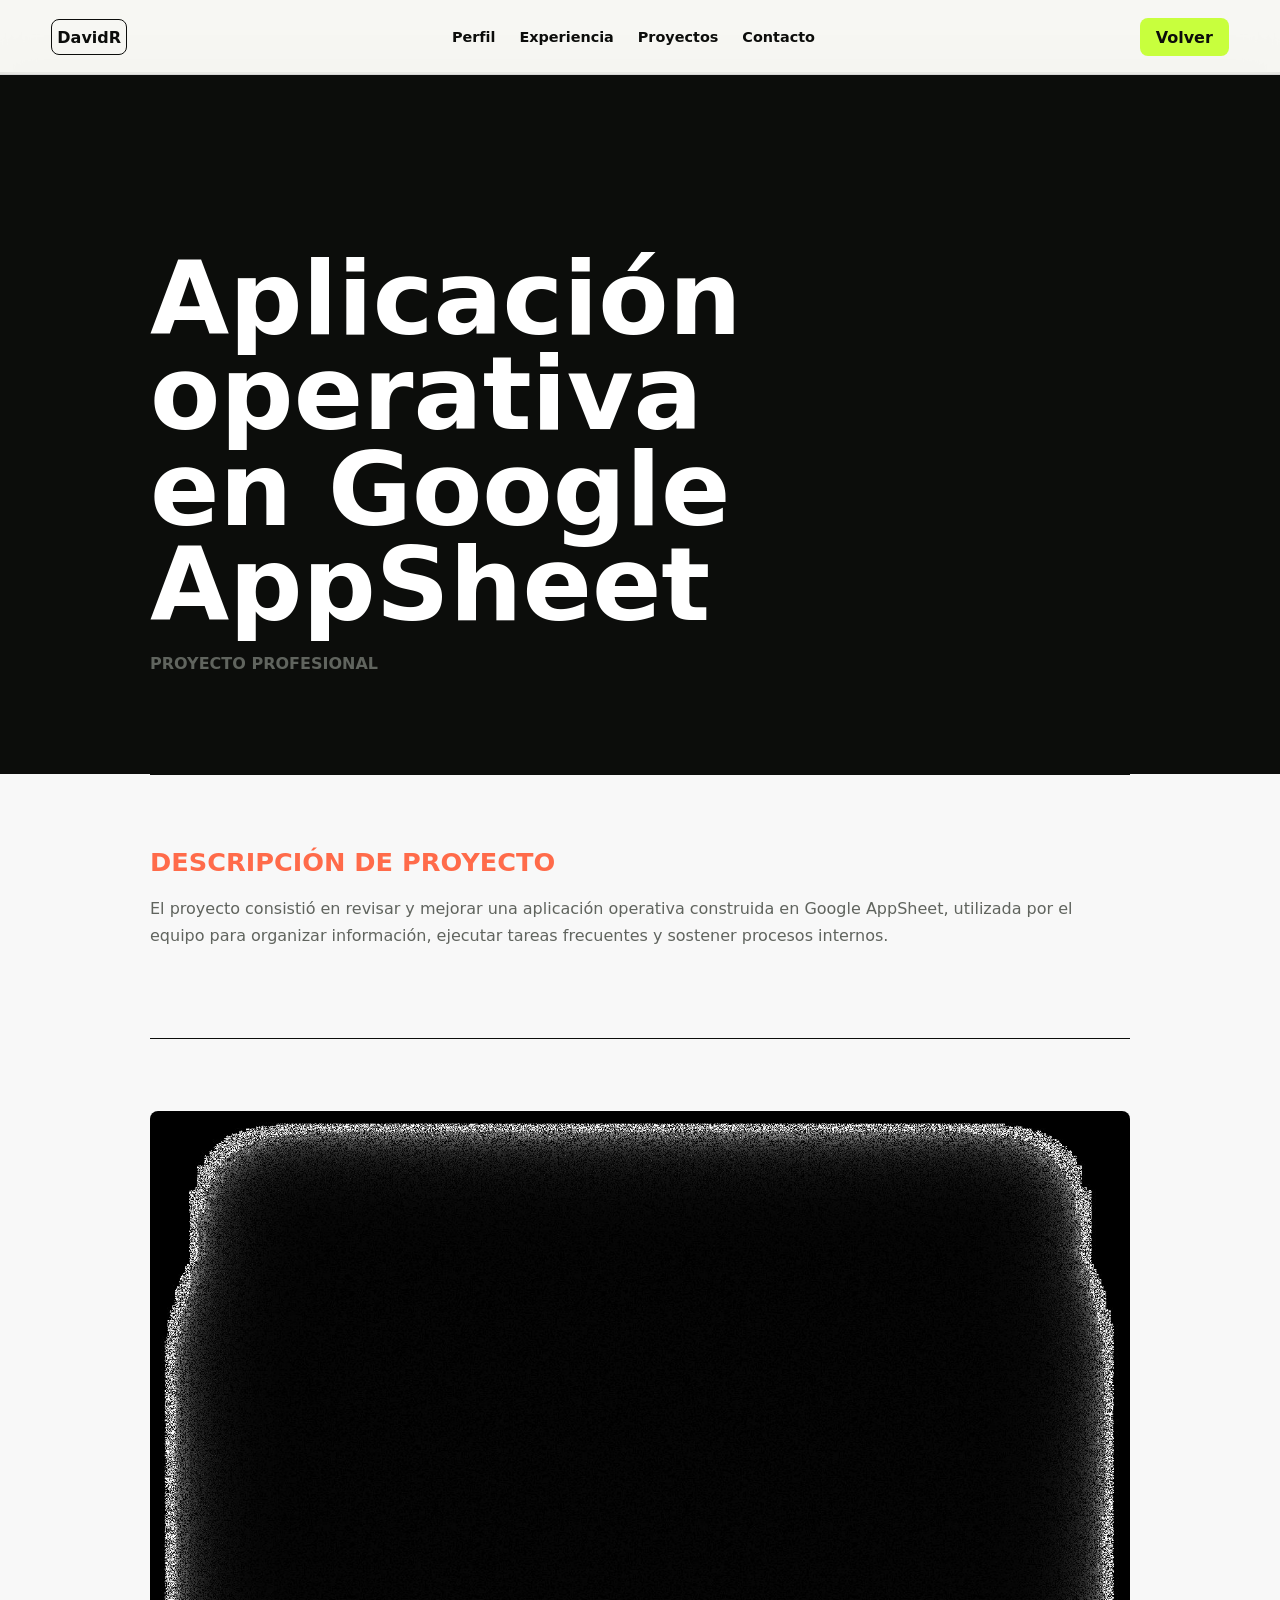
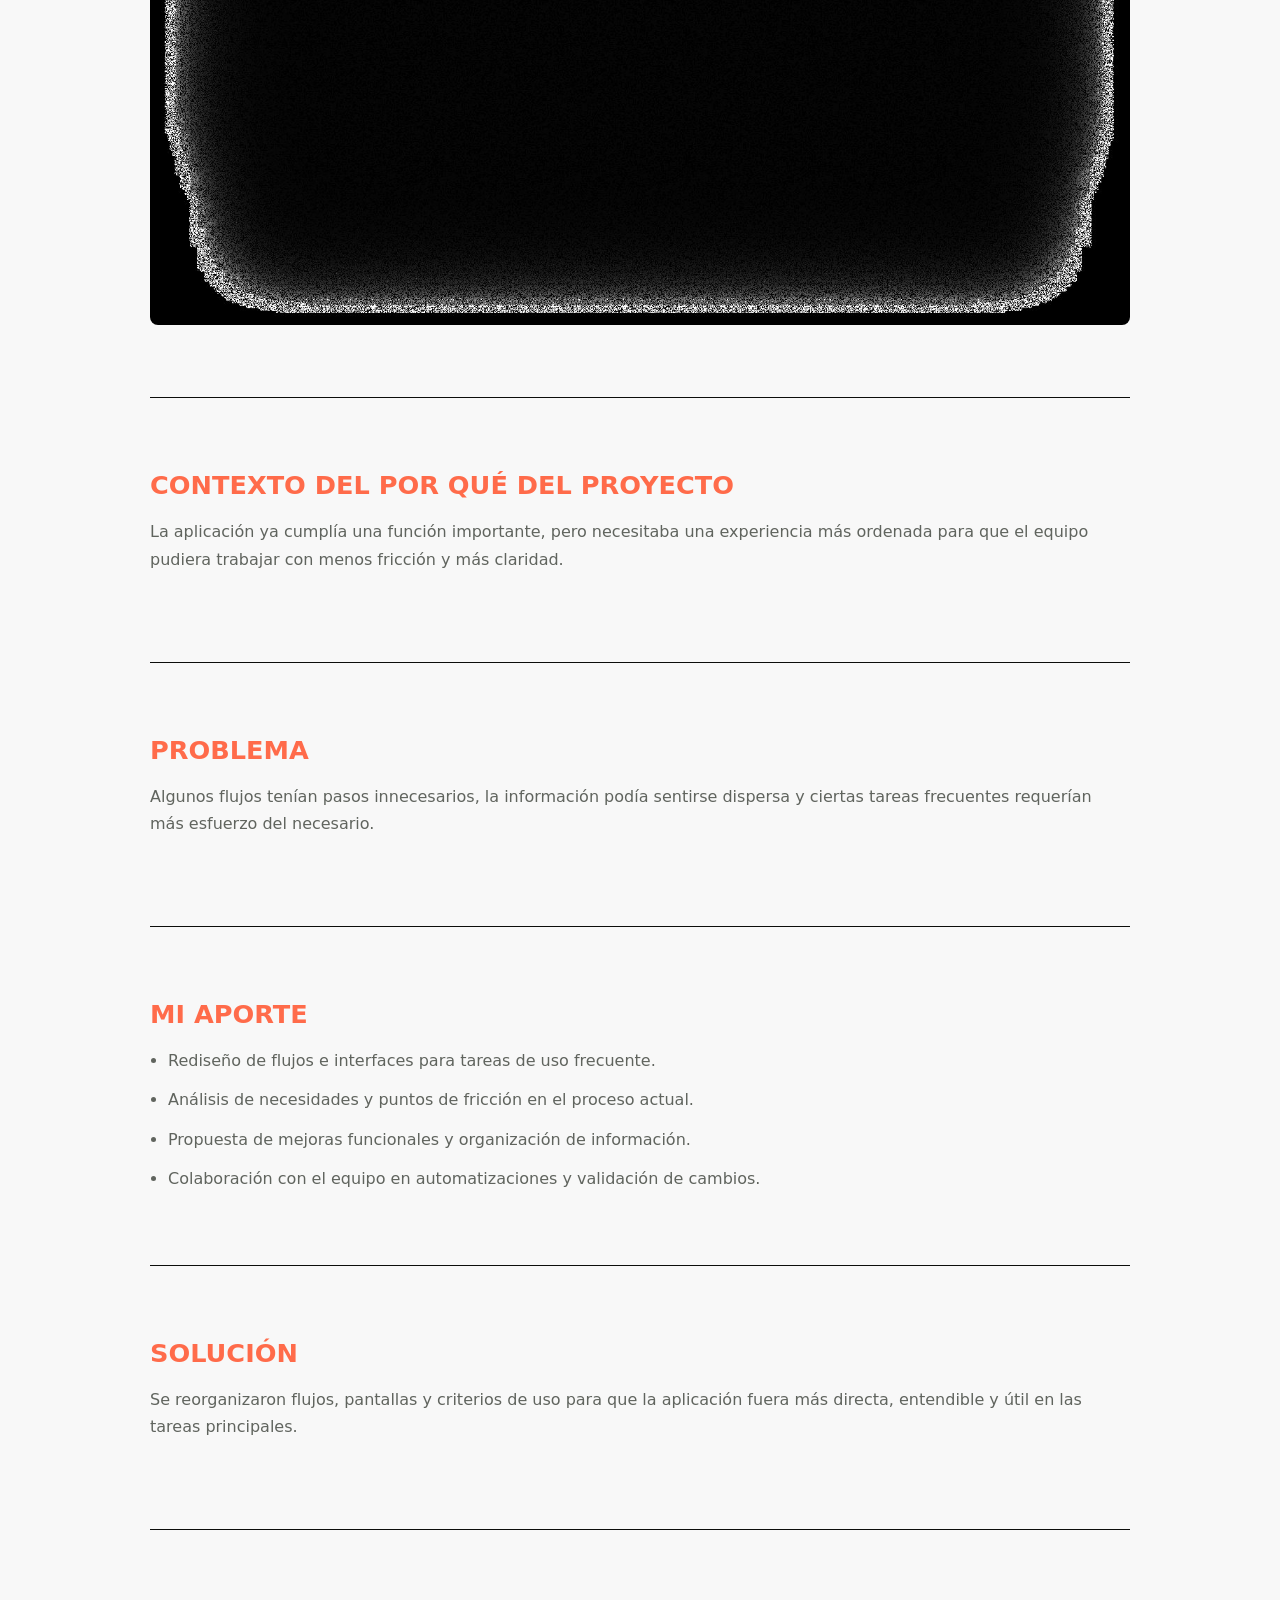
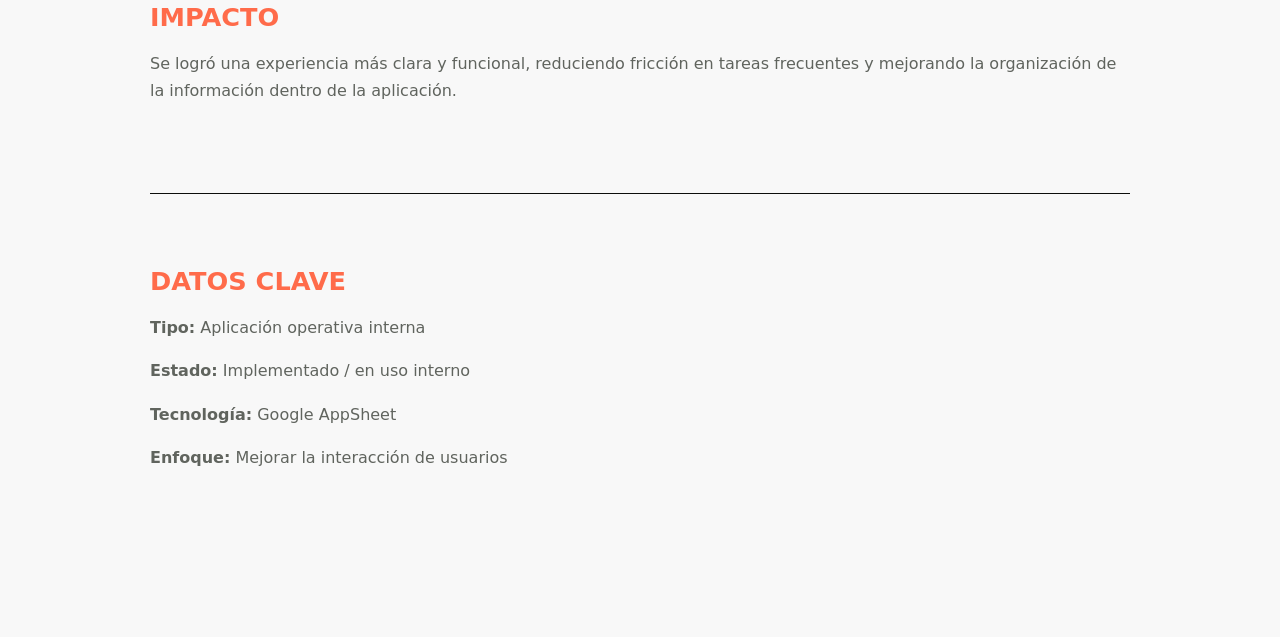
==== proyecto-appsheet.html @ b550f2fc "Sincroniza portafolio web" ====
<!doctype html>
<html lang="es">
  <head>
    <meta charset="utf-8">
    <meta name="viewport" content="width=device-width, initial-scale=1">
    <meta name="description" content="Proyecto profesional de David Perez en Google AppSheet.">
    <title>Proyecto AppSheet | David Perez</title>
    <link rel="stylesheet" href="css/styles.css">
  </head>
  <body class="pagina-proyecto">
    <!-- Cabecera reutilizada: permite volver al inicio o a la sección de proyectos. -->
    <header class="cabecera-sitio esta-desplazada" data-cabecera>
      <a class="marca" href="index.html#inicio" aria-label="Ir al inicio"><span>DavidR</span></a>
      <nav class="navegacion" aria-label="Navegación principal">
        <a href="index.html#perfil">Perfil</a>
        <a href="index.html#experiencia">Experiencia</a>
        <a href="index.html#proyectos">Proyectos</a>
        <a href="index.html#contacto">Contacto</a>
      </nav>
      <a class="accion-cabecera" href="index.html#proyectos">Volver</a>
    </header>

    <main class="detalle-proyecto">
      <!-- Caso de estudio: estructura ordenada con los bloques definidos para cada proyecto. -->
      <section class="caso-estudio">
        <article class="bloque-caso nombre-caso revelar">
          <h1>Aplicación operativa en Google AppSheet</h1>
          <p>Proyecto profesional</p>
        </article>
        <article class="bloque-caso revelar">
          <h2>Descripción de proyecto</h2>
          <p>
            El proyecto consistió en revisar y mejorar una aplicación operativa construida en Google AppSheet,
            utilizada por el equipo para organizar información, ejecutar tareas frecuentes y sostener procesos internos.
          </p>
        </article>
        <!-- Imagen principal del proyecto dentro del caso de estudio. -->
        <figure class="imagen-caso revelar">
          <img src="assets/imagenes/pdf-p07-2.jpg" alt="Imagen del proyecto AppSheet">
        </figure>
        <article class="bloque-caso revelar">
          <h2>Contexto del por qué del proyecto</h2>
          <p>
            La aplicación ya cumplía una función importante, pero necesitaba una experiencia más ordenada
            para que el equipo pudiera trabajar con menos fricción y más claridad.
          </p>
        </article>
        <article class="bloque-caso revelar">
          <h2>Problema</h2>
          <p>
            Algunos flujos tenían pasos innecesarios, la información podía sentirse dispersa y ciertas tareas
            frecuentes requerían más esfuerzo del necesario.
          </p>
        </article>
        <article class="bloque-caso revelar">
          <h2>Mi aporte</h2>
          <ul>
            <li>Rediseño de flujos e interfaces para tareas de uso frecuente.</li>
            <li>Análisis de necesidades y puntos de fricción en el proceso actual.</li>
            <li>Propuesta de mejoras funcionales y organización de información.</li>
            <li>Colaboración con el equipo en automatizaciones y validación de cambios.</li>
          </ul>
        </article>
        <article class="bloque-caso revelar">
          <h2>Solución</h2>
          <p>
            Se reorganizaron flujos, pantallas y criterios de uso para que la aplicación fuera más directa,
            entendible y útil en las tareas principales.
          </p>
        </article>
        <article class="bloque-caso revelar">
          <h2>Impacto</h2>
          <p>
            Se logró una experiencia más clara y funcional, reduciendo fricción en tareas frecuentes y mejorando
            la organización de la información dentro de la aplicación.
          </p>
        </article>
        <article class="bloque-caso revelar">
          <h2>Datos clave</h2>
          <p><strong>Tipo:</strong> Aplicación operativa interna</p>
          <p><strong>Estado:</strong> Implementado / en uso interno</p>
          <p><strong>Tecnología:</strong> Google AppSheet</p>
          <p><strong>Enfoque:</strong> Mejorar la interacción de usuarios</p>
        </article>
      </section>
    </main>
    <script src="js/script.js"></script>
  </body>
</html>
---- css/styles.css ----
:root {
  /* Variables generales: colores y sombra base usados en todo el sitio. */
  --ink: #0c0d0b;
  --paper: #f8f8f8;
  --muted: #60645e;
  --line: #d7d7d7;
  --acid: #c8ff3d;
  --mint: #6fffc3;
  --coral: #ff6b4a;
  --sky: #7bdff2;
  --white: #ffffff;
  --shadow: 0 22px 70px rgba(12, 13, 11, 0.16);
}

/* Reinicio básico para que medidas y espaciados sean más predecibles. */
* {
  box-sizing: border-box;
}

html {
  scroll-behavior: smooth;
}

body {
  margin: 0;
  font-family: Inter, ui-sans-serif, system-ui, -apple-system, BlinkMacSystemFont, "Segoe UI", sans-serif;
  color: var(--ink);
  background: var(--paper);
}

img {
  display: block;
  width: 100%;
  height: 100%;
  object-fit: cover;
}

a {
  color: inherit;
  text-decoration: none;
}

/* Cabecera fija: cambia de color cuando se hace scroll o al entrar a un proyecto. */
.cabecera-sitio {
  position: fixed;
  top: 0;
  left: 0;
  right: 0;
  z-index: 20;
  display: grid;
  grid-template-columns: auto 1fr auto;
  align-items: center;
  gap: 24px;
  padding: 18px clamp(18px, 4vw, 56px);
  color: var(--white);
  transition: background 180ms ease, color 180ms ease, border-color 180ms ease;
}

.cabecera-sitio.esta-desplazada {
  color: var(--ink);
  background: rgba(247, 247, 242, 0.9);
  border-bottom: 1px solid var(--line);
  backdrop-filter: blur(18px);
}

.marca {
  font-weight: 800;
  font-size: 1rem;
}

.marca span {
  display: inline-grid;
  place-items: center;
  min-width: 76px;
  height: 36px;
  border: 1px solid currentColor;
  border-radius: 8px;
}

.navegacion {
  justify-self: center;
  display: flex;
  gap: 24px;
  font-size: 0.9rem;
  font-weight: 600;
}

.accion-cabecera {
  display: inline-grid;
  place-items: center;
  min-height: 38px;
  padding: 0 16px;
  border-radius: 8px;
  background: var(--acid);
  color: var(--ink);
  font-weight: 800;
}

/* Portada principal: coloca las imágenes de fondo, el texto y los datos destacados. */
.portada {
  position: relative;
  min-height: 92vh;
  display: grid;
  align-content: end;
  overflow: hidden;
  color: var(--white);
  background: var(--ink);
  padding: 130px clamp(18px, 5vw, 72px) 42px;
}

.portada::after {
  content: "";
  position: absolute;
  inset: 0;
  background:
    linear-gradient(90deg, rgba(12, 13, 11, 0.88), rgba(12, 13, 11, 0.54) 46%, rgba(12, 13, 11, 0.18)),
    linear-gradient(180deg, rgba(12, 13, 11, 0.2), rgba(12, 13, 11, 0.72));
  z-index: 1;
}

.medios-portada {
  position: absolute;
  inset: 0;
}

.imagen-portada {
  position: absolute;
  width: min(42vw, 560px);
  height: min(64vh, 640px);
  border: 1px solid rgba(255, 255, 255, 0.25);
  box-shadow: 0 30px 90px rgba(0, 0, 0, 0.44);
}

.imagen-a {
  right: 9%;
  top: 10%;
  transform: rotate(4deg);
}

.imagen-b {
  right: 34%;
  bottom: -13%;
  transform: rotate(-7deg);
}

.imagen-c {
  right: -5%;
  bottom: -8%;
  transform: rotate(8deg);
}

.contenido-portada {
  position: relative;
  z-index: 2;
  width: min(880px, 100%);
}

.etiqueta {
  margin: 0 0 14px;
  color: var(--acid);
  font-size: 0.88rem;
  font-weight: 800;
  text-transform: uppercase;
}

h1,
h2,
h3,
p {
  margin-top: 0;
}

h1 {
  margin-bottom: 20px;
  font-size: 6.4rem;
  line-height: 0.93;
  max-width: 11ch;
}

.texto-portada {
  max-width: 620px;
  color: rgba(255, 255, 255, 0.82);
  font-size: 1.08rem;
  line-height: 1.7;
}

.acciones-portada {
  display: flex;
  flex-wrap: wrap;
  gap: 12px;
  margin-top: 28px;
}

.boton {
  display: inline-grid;
  place-items: center;
  min-height: 48px;
  padding: 0 20px;
  border-radius: 8px;
  font-weight: 800;
  border: 1px solid currentColor;
}

.boton.primario {
  background: var(--acid);
  color: var(--ink);
  border-color: var(--acid);
}

.boton.secundario {
  color: var(--white);
}

.datos-portada {
  position: relative;
  z-index: 2;
  display: grid;
  grid-template-columns: repeat(3, minmax(0, 1fr));
  gap: 1px;
  margin-top: 78px;
  width: min(820px, 100%);
  border: 1px solid rgba(255, 255, 255, 0.24);
  background: rgba(255, 255, 255, 0.12);
}

.datos-portada span {
  display: grid;
  gap: 4px;
  padding: 18px;
  background: rgba(12, 13, 11, 0.36);
  font-size: 0.85rem;
  color: rgba(255, 255, 255, 0.78);
}

.datos-portada strong {
  color: var(--white);
  font-size: 1.45rem;
}

/* Cinta de especialidades: se duplica desde JavaScript para lograr movimiento continuo. */
.cinta {
  overflow: hidden;
  border-block: 1px solid var(--ink);
  background: var(--acid);
}

.pista-cinta {
  display: flex;
  width: max-content;
  gap: 32px;
  padding: 18px 0;
  animation: cinta 26s linear infinite;
}

.pista-cinta span {
  font-weight: 900;
  text-transform: uppercase;
  font-size: 1rem;
}

@keyframes cinta {
  from {
    transform: translateX(0);
  }

  to {
    transform: translateX(-50%);
  }
}

/* Secciones generales: define espaciado común para perfil, experiencia, proceso y proyectos. */
.seccion {
  padding: clamp(72px, 10vw, 128px) clamp(18px, 5vw, 72px);
  border-bottom: 1px solid var(--line);
}

.etiqueta-seccion {
  margin-bottom: 26px;
  color: var(--coral);
  font-weight: 900;
  text-transform: uppercase;
}

/* Perfil: organiza el texto de presentación junto a la imagen vertical. */
.introduccion {
  background: var(--paper);
}

.cuadricula-introduccion {
  display: grid;
  grid-template-columns: minmax(0, 1.15fr) minmax(280px, 0.85fr);
  gap: clamp(28px, 5vw, 72px);
  align-items: center;
}

.texto-introduccion h2,
.titulo-seccion,
.encabezado-proyectos h2,
.texto-habilidades h2,
.contacto h2,
.educacion h2 {
  font-size: 4.4rem;
  line-height: 0.98;
}

.texto-introduccion p,
.encabezado-proyectos p,
.texto-habilidades p,
.educacion p,
.paso-proceso p,
.item-linea-tiempo p {
  color: var(--muted);
  line-height: 1.75;
  font-size: 1rem;
}

.retrato {
  margin: 0;
  min-height: 560px;
  border: 1px solid var(--ink);
  box-shadow: var(--shadow);
  background: var(--white);
}

.retrato img {
  height: calc(100% - 46px);
}

.retrato figcaption {
  display: grid;
  place-items: center start;
  min-height: 46px;
  padding: 0 16px;
  font-size: 0.9rem;
  font-weight: 800;
}

/* Experiencia: divide la línea de tiempo y el bloque de educación. */
.division {
  display: grid;
  grid-template-columns: minmax(0, 1.1fr) minmax(280px, 0.9fr);
  gap: clamp(30px, 6vw, 84px);
  align-items: start;
}

.division .etiqueta-seccion {
  grid-column: 1 / -1;
  margin-bottom: 0;
}

.linea-tiempo {
  display: grid;
  gap: 14px;
}

.item-linea-tiempo {
  border-top: 1px solid var(--ink);
  padding: 24px 0 8px;
}

.item-linea-tiempo span,
.paso-proceso span {
  color: var(--coral);
  font-weight: 900;
  font-size: 0.9rem;
}

.item-linea-tiempo h3,
.paso-proceso h3 {
  margin: 10px 0;
  font-size: 1.65rem;
}

.educacion {
  position: sticky;
  top: 100px;
  padding: 34px;
  border: 1px solid var(--ink);
  background: var(--white);
  box-shadow: var(--shadow);
}

/* Proceso: bloque oscuro con los pasos de trabajo. */
.proceso {
  background: var(--ink);
  color: var(--white);
}

.proceso .etiqueta-seccion {
  color: var(--mint);
}

.cuadricula-proceso {
  display: grid;
  grid-template-columns: repeat(3, minmax(0, 1fr));
  gap: 1px;
  margin-top: 34px;
  background: rgba(255, 255, 255, 0.16);
  border: 1px solid rgba(255, 255, 255, 0.16);
}

.paso-proceso {
  min-height: 240px;
  padding: 28px;
  background: var(--ink);
}

.paso-proceso p {
  color: rgba(255, 255, 255, 0.7);
}

/* Proyectos: encabezado y ruleta interactiva de casos de estudio. */
.proyectos {
  background: var(--paper);
}

.encabezado-proyectos {
  display: flex;
  justify-content: space-between;
  gap: 28px;
  align-items: end;
  margin-bottom: 36px;
}

.encabezado-proyectos p {
  max-width: 430px;
}

.nube-habilidades span {
  border: 1px solid var(--ink);
  border-radius: 8px;
  padding: 9px 12px;
  font-weight: 800;
  background: var(--paper);
}

/* Ruleta de proyectos: posiciona una tarjeta activa al centro y dos laterales. */
.ruleta-proyectos {
  position: relative;
  min-height: 620px;
  display: grid;
  align-items: center;
  margin-top: 28px;
  overflow: hidden;
}

.escenario-ruleta {
  position: relative;
  min-height: 520px;
}

.tarjeta-ruleta {
  position: absolute;
  top: 50%;
  left: 50%;
  width: min(460px, 76vw);
  height: 500px;
  display: grid;
  align-content: end;
  padding: 24px;
  overflow: hidden;
  border: 1px solid var(--ink);
  border-radius: 8px;
  color: var(--white);
  background: var(--ink);
  box-shadow: var(--shadow);
  transform: translate(-50%, -50%) scale(0.78);
  opacity: 0.42;
  pointer-events: none;
  transition: transform 420ms ease, opacity 420ms ease, filter 420ms ease;
}

.tarjeta-ruleta::after {
  content: "";
  position: absolute;
  inset: 0;
  background: linear-gradient(180deg, rgba(12, 13, 11, 0.04), rgba(12, 13, 11, 0.82));
}

.tarjeta-ruleta img {
  position: absolute;
  inset: 0;
}

.tarjeta-ruleta strong,
.tarjeta-ruleta small,
.etiqueta-ruleta {
  position: relative;
  z-index: 1;
}

.etiqueta-ruleta {
  width: fit-content;
  margin-bottom: 10px;
  padding: 8px 10px;
  border-radius: 8px;
  background: var(--acid);
  color: var(--ink);
  font-size: 0.78rem;
  font-weight: 900;
  text-transform: uppercase;
}

.tarjeta-ruleta strong {
  max-width: 12ch;
  font-size: 2.45rem;
  line-height: 1;
}

.tarjeta-ruleta small {
  margin-top: 12px;
  color: rgba(255, 255, 255, 0.78);
  font-size: 0.95rem;
  font-weight: 700;
}

.tarjeta-ruleta.esta-activa {
  z-index: 3;
  opacity: 1;
  pointer-events: auto;
  transform: translate(-50%, -50%) scale(1);
}

.tarjeta-ruleta.esta-anterior {
  z-index: 2;
  transform: translate(-112%, -50%) rotate(-8deg) scale(0.76);
}

.tarjeta-ruleta.esta-siguiente {
  z-index: 2;
  transform: translate(12%, -50%) rotate(8deg) scale(0.76);
}

.tarjeta-ruleta:not(.esta-activa) {
  filter: saturate(0.72) brightness(0.82);
}

.controles-ruleta {
  display: grid;
  grid-template-columns: auto 1fr auto;
  align-items: center;
  gap: 16px;
  margin-top: 18px;
}

.controles-ruleta button,
.puntos-ruleta button {
  border: 1px solid var(--ink);
  background: var(--white);
  color: var(--ink);
  cursor: pointer;
  font: inherit;
}

.controles-ruleta button {
  min-height: 44px;
  padding: 0 18px;
  border-radius: 8px;
  font-weight: 900;
  transition: background 180ms ease, color 180ms ease, transform 180ms ease;
}

.controles-ruleta button:hover {
  background: var(--ink);
  color: var(--white);
  transform: translateY(-2px);
}

.controles-ruleta p {
  margin: 0;
  color: var(--muted);
  text-align: center;
  font-weight: 700;
}

.puntos-ruleta {
  display: flex;
  justify-content: center;
  gap: 8px;
  margin-top: 16px;
}

.puntos-ruleta button {
  width: 42px;
  height: 8px;
  padding: 0;
  border-radius: 8px;
}

.puntos-ruleta button.esta-activa {
  background: var(--ink);
}

/* Habilidades: nube de tecnologías y capacidades. */
.habilidades {
  background: #eaf7ef;
}

.distribucion-habilidades {
  display: grid;
  grid-template-columns: minmax(0, 0.8fr) minmax(0, 1.2fr);
  gap: clamp(30px, 5vw, 70px);
  align-items: start;
}

.nube-habilidades {
  display: flex;
  flex-wrap: wrap;
  gap: 12px;
}

.nube-habilidades span:nth-child(3n) {
  background: var(--acid);
}

.nube-habilidades span:nth-child(4n) {
  background: var(--sky);
}

.nube-habilidades span:nth-child(5n) {
  background: var(--coral);
  color: var(--white);
}

/* Contacto: cierre visual con imágenes de fondo y enlace de correo. */
.contacto {
  position: relative;
  min-height: 82vh;
  display: grid;
  align-items: end;
  overflow: hidden;
  padding: clamp(72px, 10vw, 128px) clamp(18px, 5vw, 72px);
  color: var(--white);
  background: var(--ink);
}

.contacto::after {
  content: "";
  position: absolute;
  inset: 0;
  background: linear-gradient(90deg, rgba(12, 13, 11, 0.9), rgba(12, 13, 11, 0.44));
}

.medios-contacto {
  position: absolute;
  inset: 0;
  display: grid;
  grid-template-columns: 1fr 1fr;
  opacity: 0.54;
}

.contenido-contacto {
  position: relative;
  z-index: 1;
  width: min(900px, 100%);
}

.enlace-contacto {
  display: inline-block;
  margin-top: 22px;
  font-size: 1.1rem;
  font-weight: 900;
  color: var(--acid);
  border-bottom: 2px solid currentColor;
}

/* Páginas de proyecto: estructura de caso de estudio individual. */
.pagina-proyecto {
  background: var(--paper);
}

.detalle-proyecto {
  padding-top: 72px;
}

.caso-estudio {
  --margen-caso: clamp(18px, 5vw, 72px);
  --ancho-caso: min(980px, calc(100vw - (var(--margen-caso) * 2)));
  display: grid;
  grid-template-columns: minmax(0, var(--ancho-caso));
  justify-content: center;
  gap: 0;
  padding: 0 var(--margen-caso) clamp(28px, 6vw, 96px);
  background: var(--paper);
}

.bloque-caso {
  min-height: auto;
  padding: clamp(30px, 6vw, 72px) 0;
  border-top: 1px solid var(--ink);
  background: transparent;
}

.nombre-caso {
  width: 100vw;
  min-height: 72vh;
  display: grid;
  align-content: end;
  padding: clamp(120px, 14vw, 190px) calc((100vw - var(--ancho-caso)) / 2) clamp(42px, 8vw, 96px);
  border-top: 0;
  background: var(--ink);
  color: var(--white);
  margin-left: calc((100vw - var(--ancho-caso)) / -2);
}

.nombre-caso h1 {
  max-width: 10ch;
  margin-bottom: 18px;
  color: var(--white);
}

.nombre-caso p {
  margin: 0;
  color: var(--acid);
  font-weight: 900;
  text-transform: uppercase;
}

.imagen-caso {
  min-height: 76vh;
  margin: 0;
  padding: clamp(30px, 6vw, 72px) 0;
  overflow: hidden;
  border-top: 1px solid var(--ink);
  border-radius: 0;
  background: transparent;
}

.imagen-caso img {
  height: 100%;
  border-radius: 8px;
}

.bloque-caso h2 {
  margin-bottom: 18px;
  color: var(--coral);
  font-size: 1.6rem;
  text-transform: uppercase;
}

.bloque-caso p,
.bloque-caso li {
  color: var(--muted);
  line-height: 1.72;
}

.bloque-caso ul {
  display: grid;
  gap: 12px;
  padding-left: 18px;
  margin: 0;
}

/* Animación de entrada: JavaScript agrega .esta-visible cuando el elemento aparece en pantalla. */
.revelar {
  opacity: 0;
  transform: translateY(24px);
  transition: opacity 520ms ease, transform 520ms ease;
}

.revelar.esta-visible {
  opacity: 1;
  transform: translateY(0);
}

/* Ajustes para tablets y pantallas medianas. */
@media (max-width: 880px) {
  .cabecera-sitio {
    grid-template-columns: auto auto;
  }

  .navegacion {
    display: none;
  }

  .portada {
    min-height: 90vh;
  }

  .imagen-portada {
    width: 68vw;
  }

  .imagen-a {
    right: -8%;
    top: 12%;
  }

  .imagen-b {
    right: 16%;
  }

  .imagen-c {
    display: none;
  }

  .datos-portada,
  .cuadricula-introduccion,
  .division,
  .cuadricula-proceso,
  .encabezado-proyectos,
  .distribucion-habilidades,
  .caso-estudio {
    grid-template-columns: 1fr;
  }

  .nombre-caso,
  .imagen-caso {
    grid-column: auto;
  }

  .ruleta-proyectos {
    min-height: 620px;
  }

  .tarjeta-ruleta.esta-anterior {
    transform: translate(-96%, -50%) rotate(-7deg) scale(0.68);
  }

  .tarjeta-ruleta.esta-siguiente {
    transform: translate(-4%, -50%) rotate(7deg) scale(0.68);
  }

  .educacion {
    position: static;
  }

  .retrato {
    min-height: 480px;
  }

  h1 {
    font-size: 4.6rem;
  }

  .texto-introduccion h2,
  .titulo-seccion,
  .encabezado-proyectos h2,
  .texto-habilidades h2,
  .contacto h2,
  .educacion h2 {
    font-size: 3.4rem;
  }
}

/* Ajustes para móviles pequeños. */
@media (max-width: 560px) {
  .cabecera-sitio {
    padding: 12px 14px;
  }

  .accion-cabecera {
    min-height: 34px;
    padding: 0 12px;
    font-size: 0.86rem;
  }

  .marca span {
    min-width: 68px;
    height: 34px;
  }

  h1 {
    font-size: 3.2rem;
  }

  .texto-introduccion h2,
  .titulo-seccion,
  .encabezado-proyectos h2,
  .texto-habilidades h2,
  .contacto h2,
  .educacion h2 {
    font-size: 2.35rem;
  }

  .portada {
    padding-inline: 16px;
  }

  .texto-portada {
    font-size: 1rem;
  }

  .datos-portada span {
    padding: 14px;
  }

  .paso-proceso,
  .educacion {
    padding: 22px;
  }

  .tarjeta-ruleta {
    height: 460px;
    padding: 18px;
  }

  .tarjeta-ruleta strong {
    font-size: 2rem;
  }

  .controles-ruleta {
    grid-template-columns: 1fr 1fr;
  }

  .controles-ruleta p {
    grid-column: 1 / -1;
    order: 3;
    font-size: 0.9rem;
  }

}

/* Accesibilidad: respeta usuarios que prefieren menos animaciones. */
@media (prefers-reduced-motion: reduce) {
  html {
    scroll-behavior: auto;
  }

  .pista-cinta,
  .revelar {
    animation: none;
    transition: none;
  }

  .revelar {
    opacity: 1;
    transform: none;
  }
}
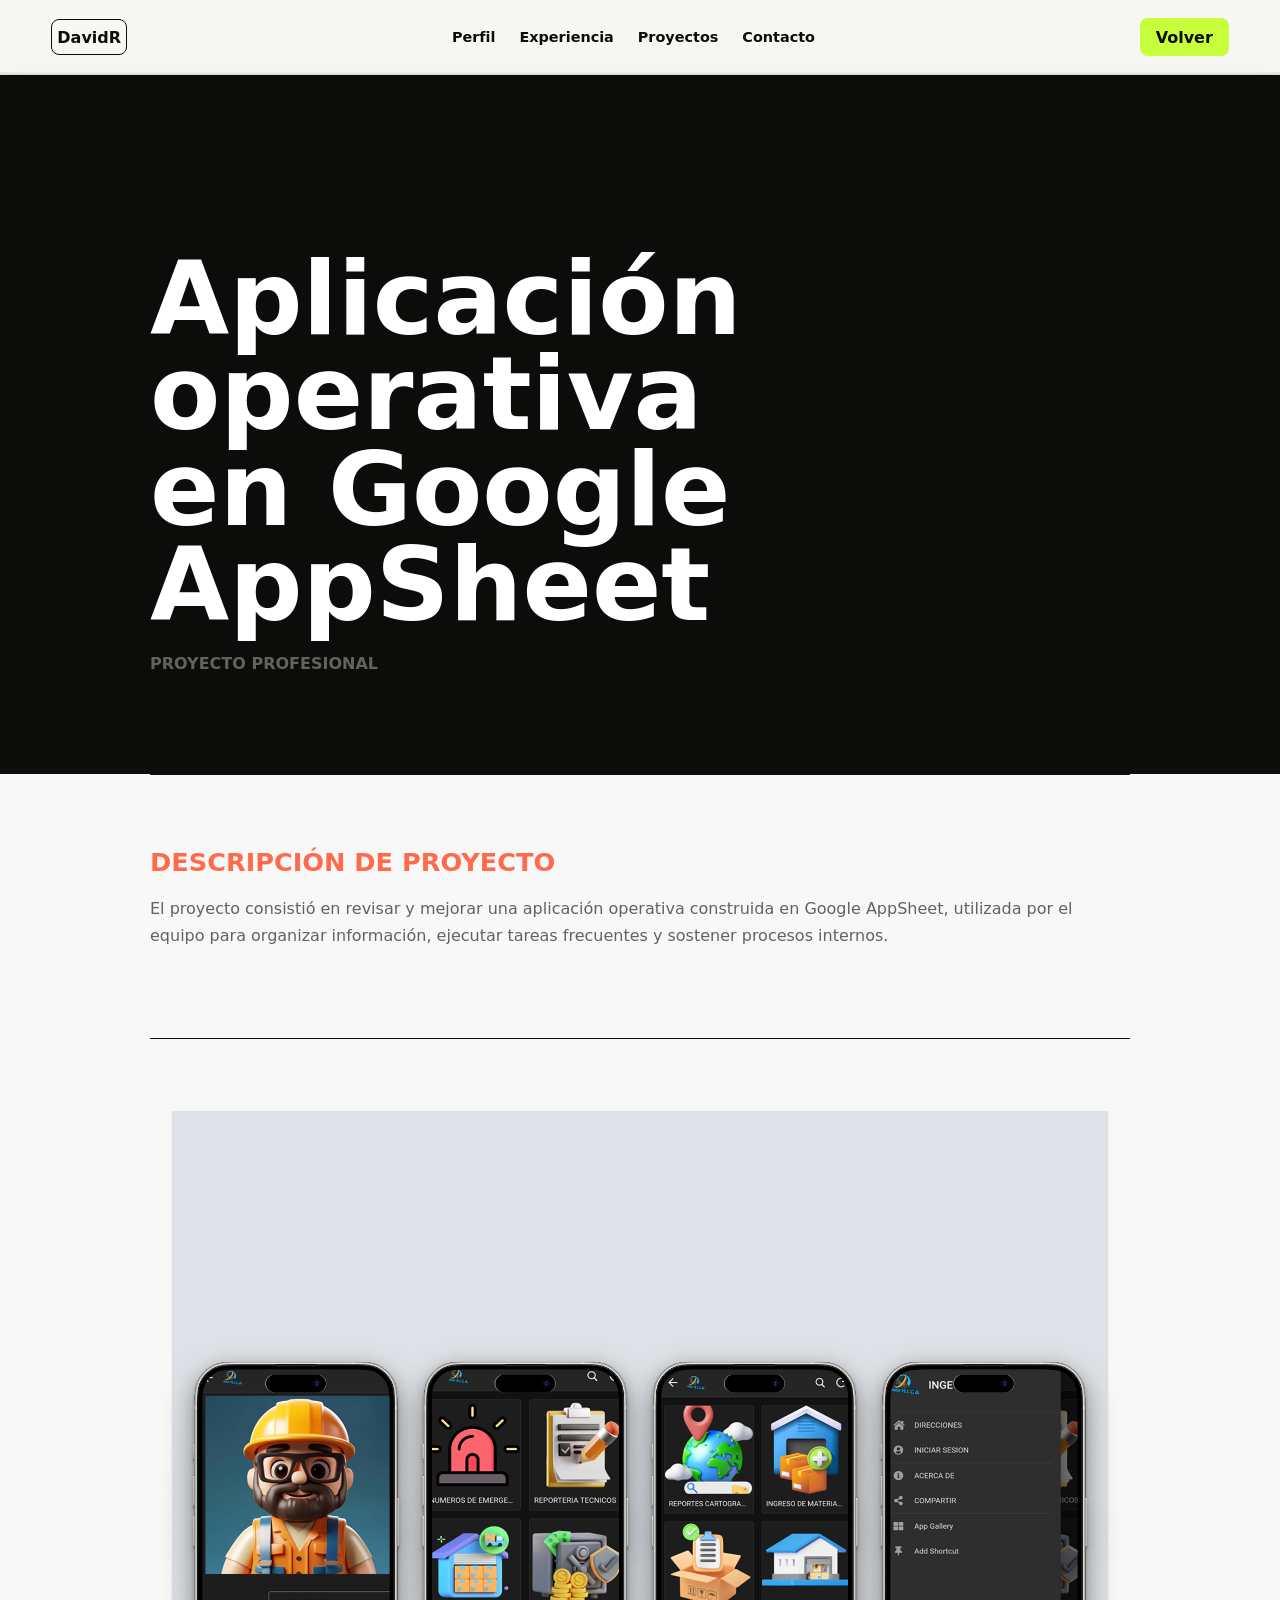
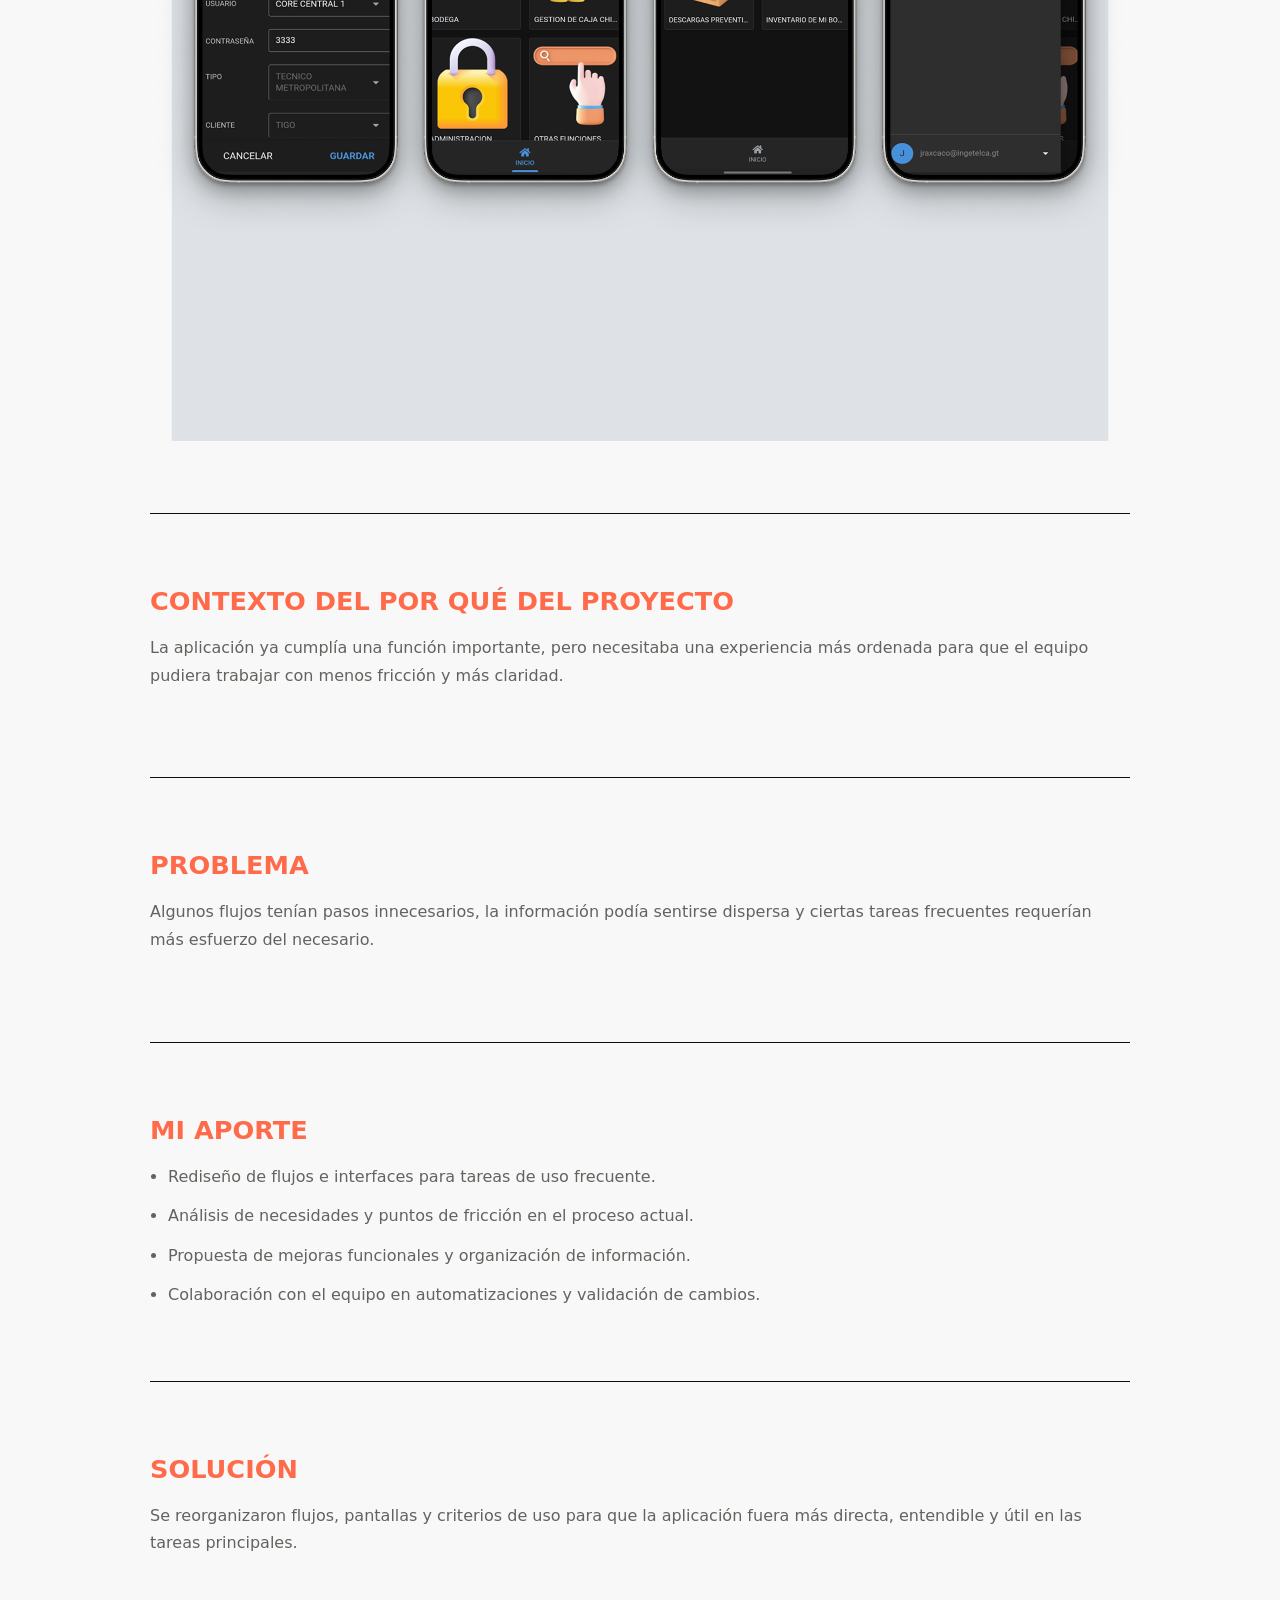
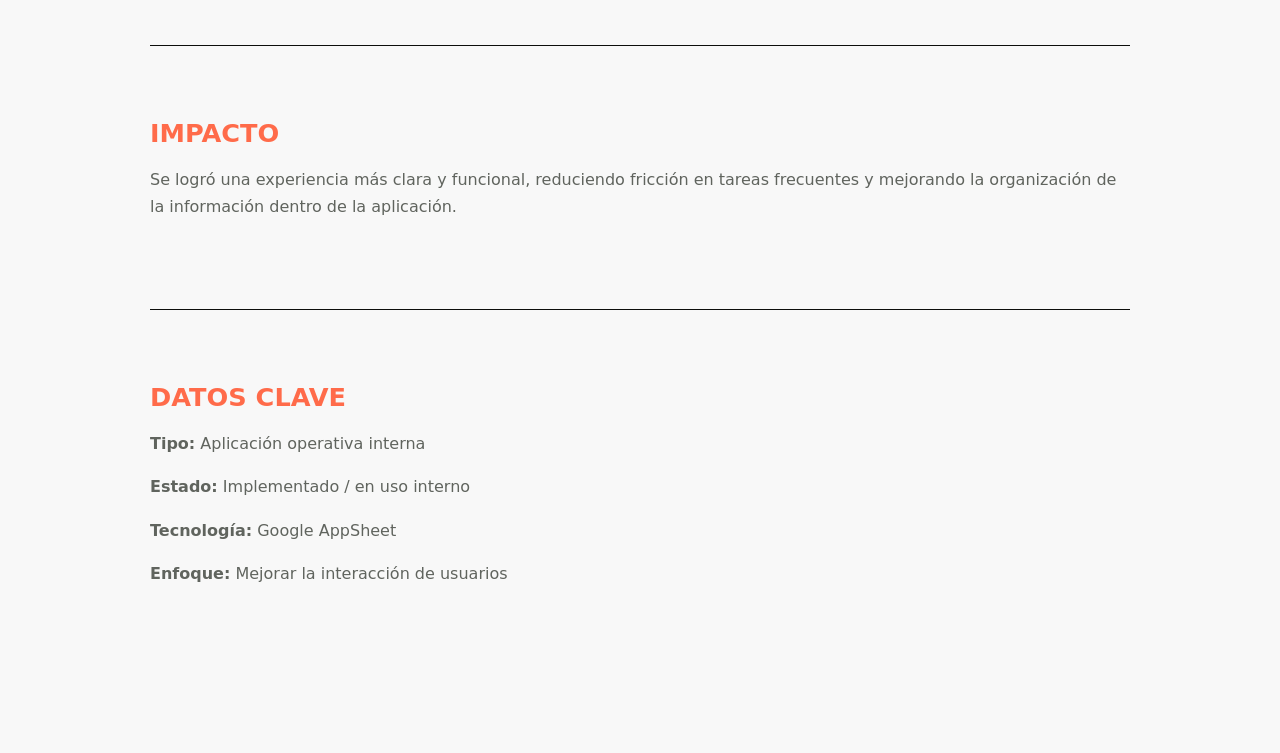
==== commit 62c8376b: "IMAGENES DE PROYECTOS" ====
--- a/proyecto-appsheet.html
+++ b/proyecto-appsheet.html
@@ -36,7 +36,7 @@
         </article>
         <!-- Imagen principal del proyecto dentro del caso de estudio. -->
         <figure class="imagen-caso revelar">
-          <img src="assets/imagenes/pdf-p07-2.jpg" alt="Imagen del proyecto AppSheet">
+          <img src="assets/imagenes/GOOGLEAPPSHEET.png" alt="Imagen del proyecto AppSheet">
         </figure>
         <article class="bloque-caso revelar">
           <h2>Contexto del por qué del proyecto</h2>
--- a/css/styles.css
+++ b/css/styles.css
@@ -387,7 +387,7 @@
 }
 
 .proceso .etiqueta-seccion {
-  color: var(--mint);
+  color: var(--coral);
 }
 
 .cuadricula-proceso {
@@ -482,11 +482,73 @@
   inset: 0;
 }
 
+/* Tarjetas con logo: crea un tratamiento común para logos centrados dentro de la ruleta. */
+.tarjeta-logo {
+  background:
+    radial-gradient(circle at 50% 24%, rgba(255, 255, 255, 0.14), transparent 36%),
+    linear-gradient(180deg, #11120f 0%, var(--ink) 100%);
+}
+
+/* Panel interno claro: separa visualmente el logo del fondo oscuro de la tarjeta. */
+.tarjeta-logo::before {
+  content: "";
+  position: absolute;
+  inset: 24px 24px 142px;
+  z-index: 0;
+  border: 1px solid rgba(255, 255, 255, 0.24);
+  border-radius: 8px;
+  background:
+    linear-gradient(135deg, rgba(255, 255, 255, 0.94), rgba(234, 247, 239, 0.82));
+}
+
+/* Imagen del logo: evita recortes usando contain y centra el recurso dentro del panel. */
+.tarjeta-logo img {
+  top: 35%;
+  left: 50%;
+  z-index: 1;
+  width: 54% !important;
+  height: auto !important;
+  max-width: 250px;
+  max-height: 32%;
+  object-fit: contain !important;
+  object-position: center;
+  transform: translate(-50%, -50%);
+}
+
+/* Degradado inferior: mejora la lectura del texto sobre la parte baja de la tarjeta. */
+.tarjeta-logo::after {
+  z-index: 1;
+  background: linear-gradient(180deg, rgba(12, 13, 11, 0) 50%, rgba(12, 13, 11, 0.94) 82%);
+}
+
+/* Separación del texto: empuja la etiqueta para que no invada el espacio del logo. */
+.tarjeta-logo .etiqueta-ruleta {
+  margin-top: 185px;
+}
+
+/* Ajuste AppSheet: logo casi cuadrado, por eso necesita menor ancho. */
+.tarjeta-appsheet img {
+  width: 54% !important;
+  max-width: 180px;
+}
+
+/* Ajuste Ingetelca: logo horizontal con muchos detalles, necesita más ancho. */
+.tarjeta-inge img {
+  width: 84% !important;
+  max-width: 315px;
+}
+
+/* Ajuste Grow & Lead: logo ancho, pero se mantiene compacto para que no sature. */
+.tarjeta-grow img {
+  width: 70% !important;
+  max-width: 245px;
+}
+
 .tarjeta-ruleta strong,
 .tarjeta-ruleta small,
 .etiqueta-ruleta {
   position: relative;
-  z-index: 1;
+  z-index: 2;
 }
 
 .etiqueta-ruleta {
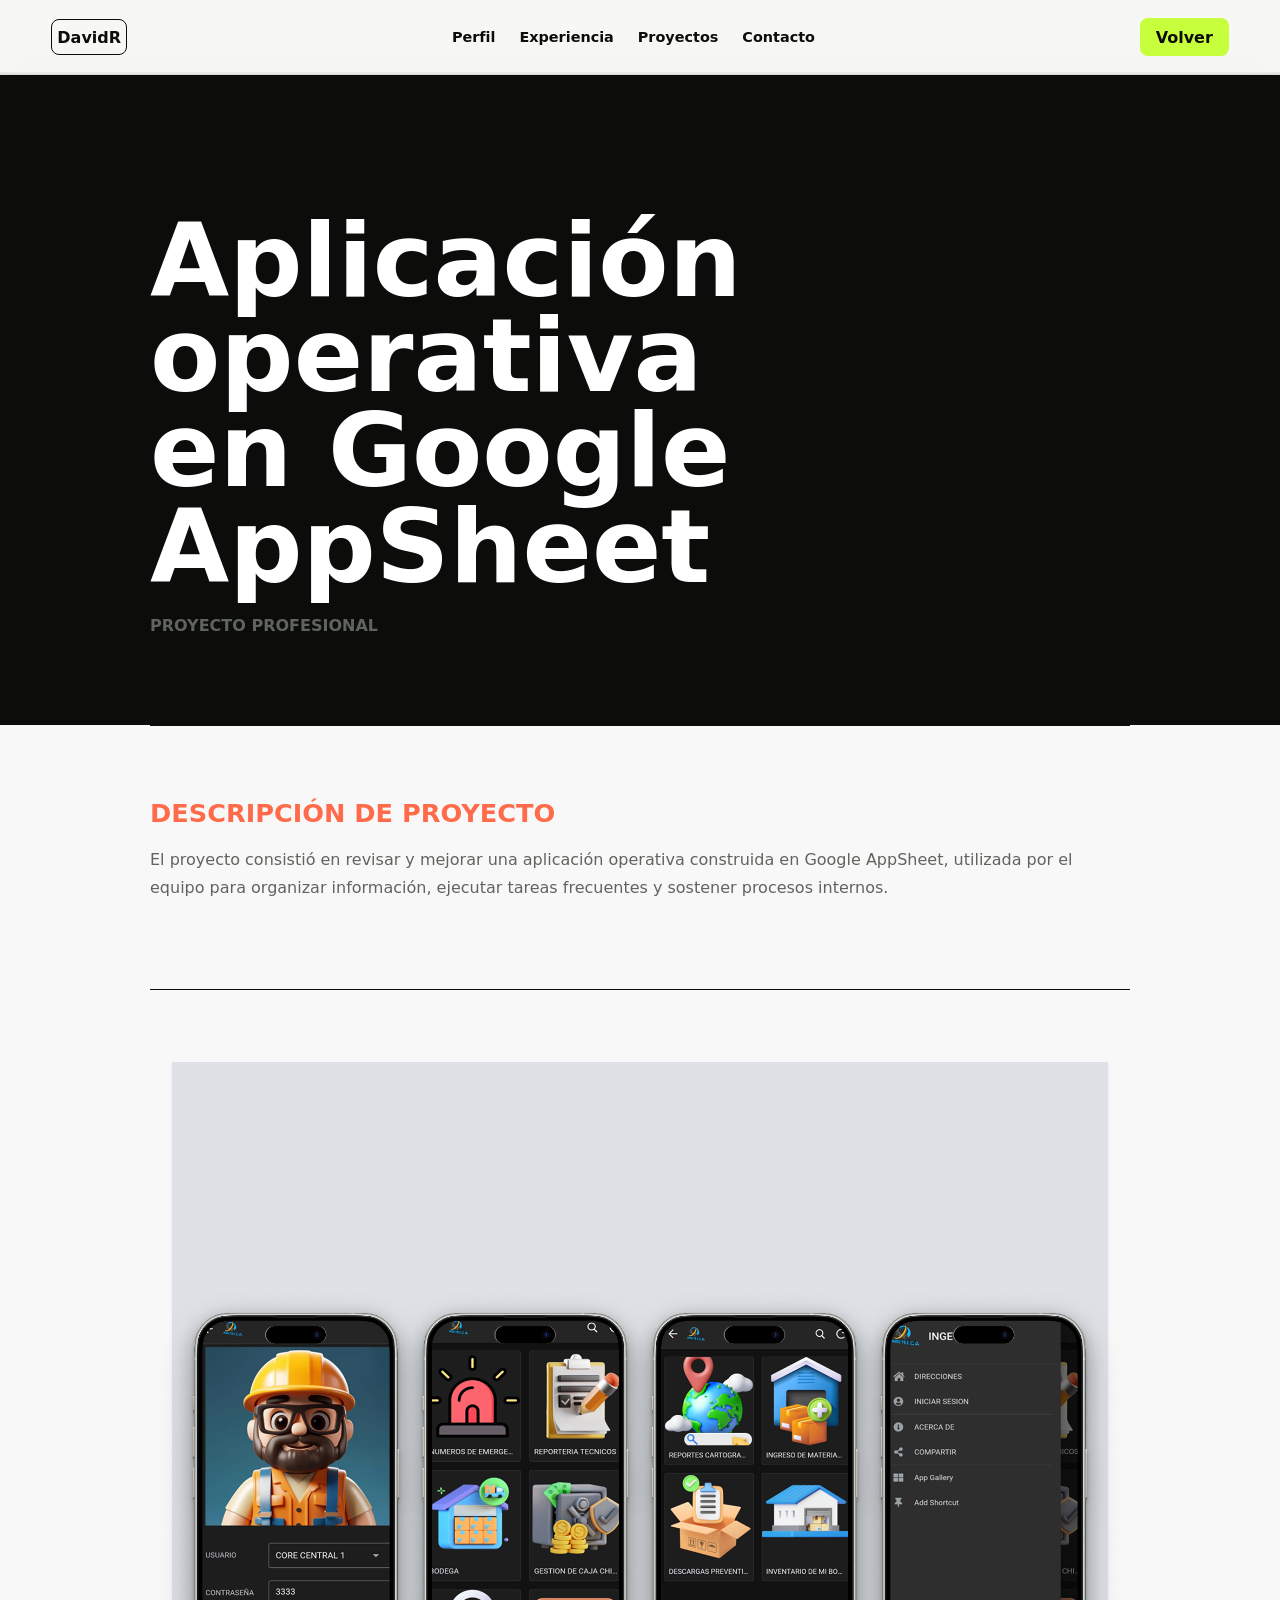
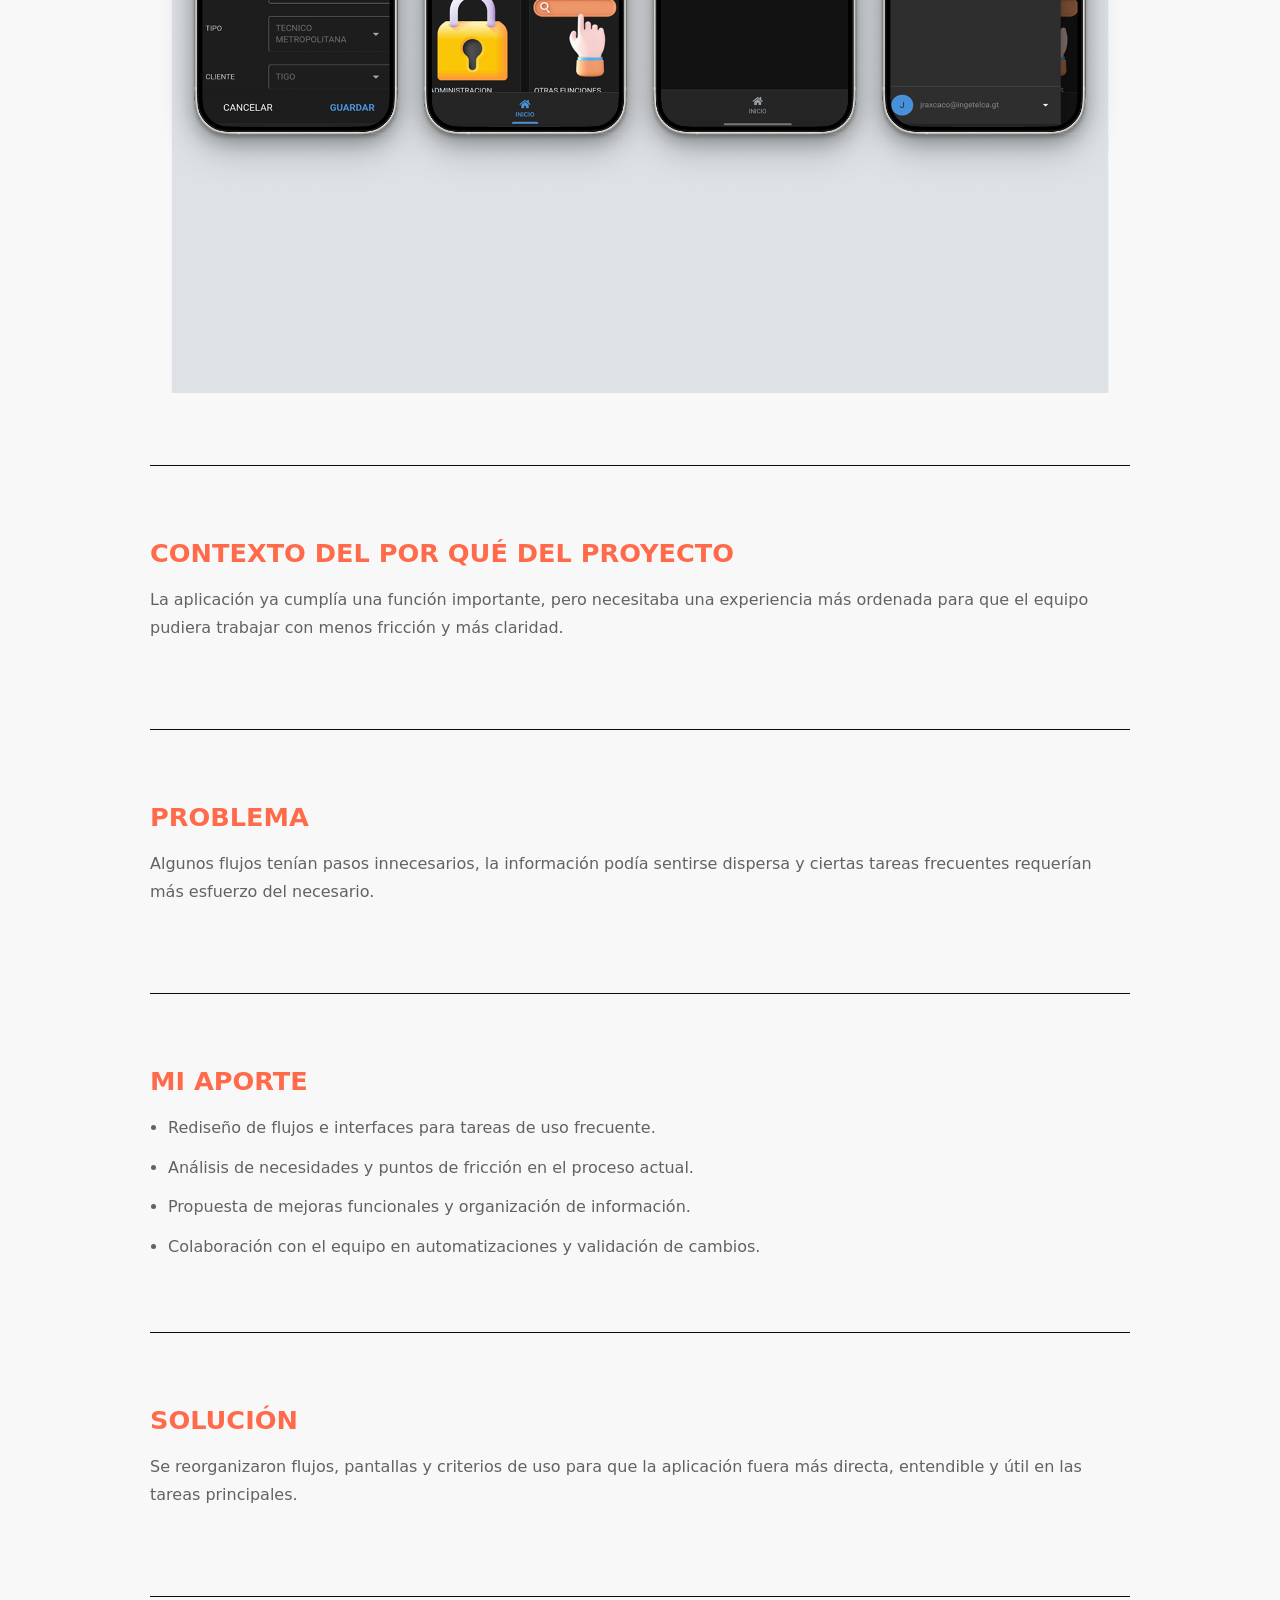
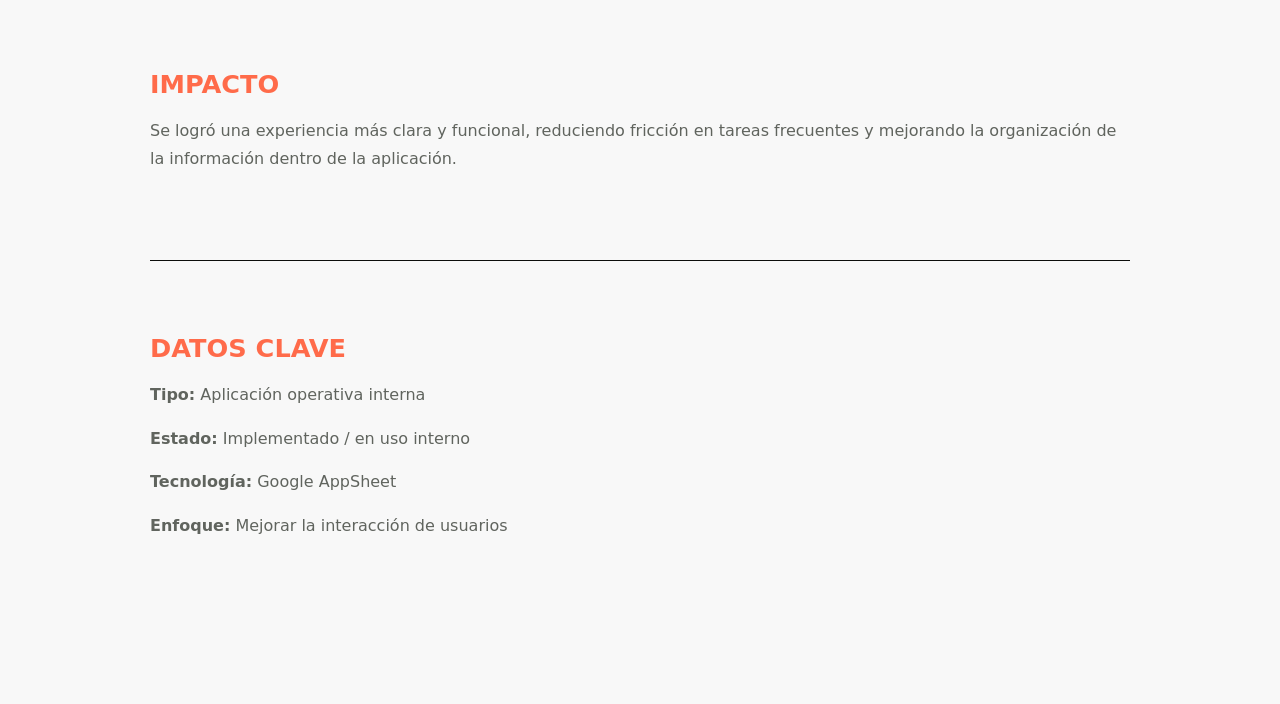
==== commit 7fc98b3e: "Agrega menú móvil y swipe en ruleta" ====
--- a/proyecto-appsheet.html
+++ b/proyecto-appsheet.html
@@ -11,11 +11,19 @@
     <!-- Cabecera reutilizada: permite volver al inicio o a la sección de proyectos. -->
     <header class="cabecera-sitio esta-desplazada" data-cabecera>
       <a class="marca" href="index.html#inicio" aria-label="Ir al inicio"><span>DavidR</span></a>
-      <nav class="navegacion" aria-label="Navegación principal">
+      <!-- Botón de menú móvil: aparece cuando la navegación horizontal ya no cabe. -->
+      <button class="boton-menu" type="button" aria-label="Abrir menú" aria-expanded="false" data-boton-menu>
+        <span class="linea-menu"></span>
+        <span class="linea-menu"></span>
+        <span class="linea-menu"></span>
+      </button>
+      <!-- Navegación principal: en escritorio es horizontal y en móvil se convierte en panel desplegable. -->
+      <nav class="navegacion" aria-label="Navegación principal" data-menu>
         <a href="index.html#perfil">Perfil</a>
         <a href="index.html#experiencia">Experiencia</a>
         <a href="index.html#proyectos">Proyectos</a>
         <a href="index.html#contacto">Contacto</a>
+        <a class="enlace-menu-movil" href="index.html#proyectos">Volver</a>
       </nav>
       <a class="accion-cabecera" href="index.html#proyectos">Volver</a>
     </header>
--- a/css/styles.css
+++ b/css/styles.css
@@ -85,6 +85,30 @@
   font-weight: 600;
 }
 
+/* Enlace extra del menú móvil: replica la acción principal cuando la cabecera se simplifica. */
+.enlace-menu-movil {
+  display: none;
+}
+
+/* Botón hamburguesa: solo aparece en pantallas reducidas para abrir/cerrar la navegación. */
+.boton-menu {
+  display: none;
+  gap: 4px;
+  padding: 0;
+  border: 0;
+  background: transparent;
+  cursor: pointer;
+}
+
+/* Líneas del ícono: construyen el botón visual del menú hamburguesa. */
+.linea-menu {
+  display: block;
+  width: 22px;
+  height: 2px;
+  border-radius: 999px;
+  background: currentColor;
+}
+
 .accion-cabecera {
   display: inline-grid;
   place-items: center;
@@ -121,6 +145,7 @@
 .medios-portada {
   position: absolute;
   inset: 0;
+  z-index: 0;
 }
 
 .imagen-portada {
@@ -131,19 +156,25 @@
   box-shadow: 0 30px 90px rgba(0, 0, 0, 0.44);
 }
 
+/* Cuadro trasero: queda en la capa más baja para iniciar la profundidad visual. */
 .imagen-a {
+  z-index: 0;
   right: 9%;
   top: 10%;
   transform: rotate(4deg);
 }
 
+/* Laptop central: queda en medio de la composición para que sea el foco secundario. */
 .imagen-b {
+  z-index: 1;
   right: 34%;
   bottom: -13%;
   transform: rotate(-7deg);
 }
 
+/* Cuadro frontal oscuro: queda arriba de la laptop para cerrar la composición en primer plano. */
 .imagen-c {
+  z-index: 2;
   right: -5%;
   bottom: -8%;
   transform: rotate(8deg);
@@ -442,6 +473,7 @@
   align-items: center;
   margin-top: 28px;
   overflow: hidden;
+  touch-action: pan-y;
 }
 
 .escenario-ruleta {
@@ -466,7 +498,7 @@
   box-shadow: var(--shadow);
   transform: translate(-50%, -50%) scale(0.78);
   opacity: 0.42;
-  pointer-events: none;
+  pointer-events: auto;
   transition: transform 420ms ease, opacity 420ms ease, filter 420ms ease;
 }
 
@@ -594,7 +626,13 @@
 }
 
 .tarjeta-ruleta:not(.esta-activa) {
+  cursor: pointer;
   filter: saturate(0.72) brightness(0.82);
+}
+
+/* Pista visual: las tarjetas laterales se iluminan un poco al pasar el mouse para indicar que se pueden seleccionar. */
+.tarjeta-ruleta:not(.esta-activa):hover {
+  opacity: 0.62;
 }
 
 .controles-ruleta {
@@ -755,10 +793,10 @@
 
 .nombre-caso {
   width: 100vw;
-  min-height: 72vh;
+  min-height: auto;
   display: grid;
   align-content: end;
-  padding: clamp(120px, 14vw, 190px) calc((100vw - var(--ancho-caso)) / 2) clamp(42px, 8vw, 96px);
+  padding: clamp(96px, 11vw, 150px) calc((100vw - var(--ancho-caso)) / 2) clamp(48px, 7vw, 86px);
   border-top: 0;
   background: var(--ink);
   color: var(--white);
@@ -828,10 +866,48 @@
 /* Ajustes para tablets y pantallas medianas. */
 @media (max-width: 880px) {
   .cabecera-sitio {
-    grid-template-columns: auto auto;
-  }
-
+    grid-template-columns: auto auto auto;
+    align-items: center;
+  }
+
+  /* Navegación móvil: se vuelve un panel desplegable debajo de la cabecera. */
   .navegacion {
+    position: absolute;
+    top: calc(100% + 10px);
+    left: 14px;
+    right: 14px;
+    display: none;
+    flex-direction: column;
+    gap: 14px;
+    padding: 18px;
+    border: 1px solid currentColor;
+    border-radius: 8px;
+    background: rgba(12, 13, 11, 0.96);
+    color: var(--white);
+    box-shadow: var(--shadow);
+  }
+
+  /* Estado abierto del menú móvil. */
+  .navegacion.esta-abierta {
+    display: flex;
+  }
+
+  /* Botón hamburguesa visible en móvil. */
+  .boton-menu {
+    display: inline-grid;
+    justify-self: end;
+  }
+
+  /* Acción secundaria dentro del menú móvil. */
+  .enlace-menu-movil {
+    display: inline-flex;
+    padding-top: 10px;
+    border-top: 1px solid rgba(255, 255, 255, 0.16);
+    font-weight: 800;
+  }
+
+  /* Oculta el botón lateral grande en móvil para evitar duplicidad con el menú. */
+  .accion-cabecera {
     display: none;
   }
 
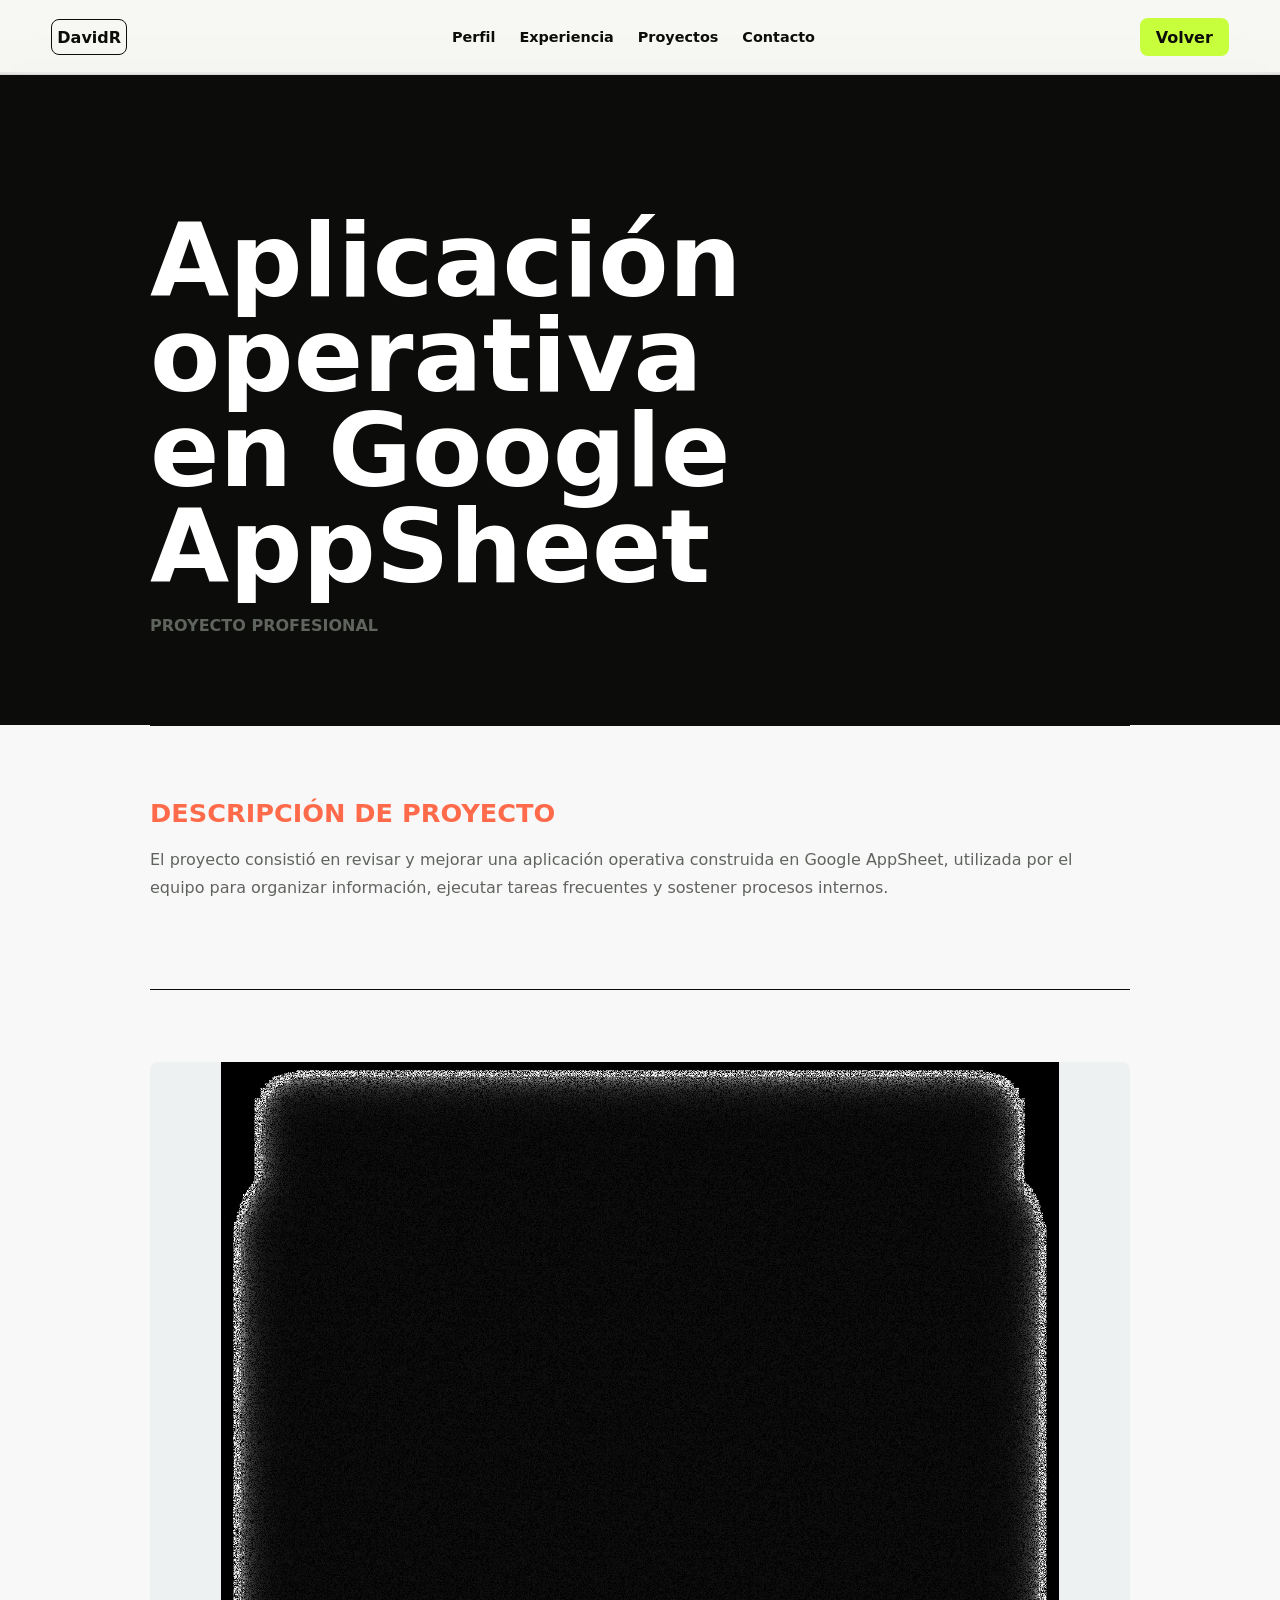
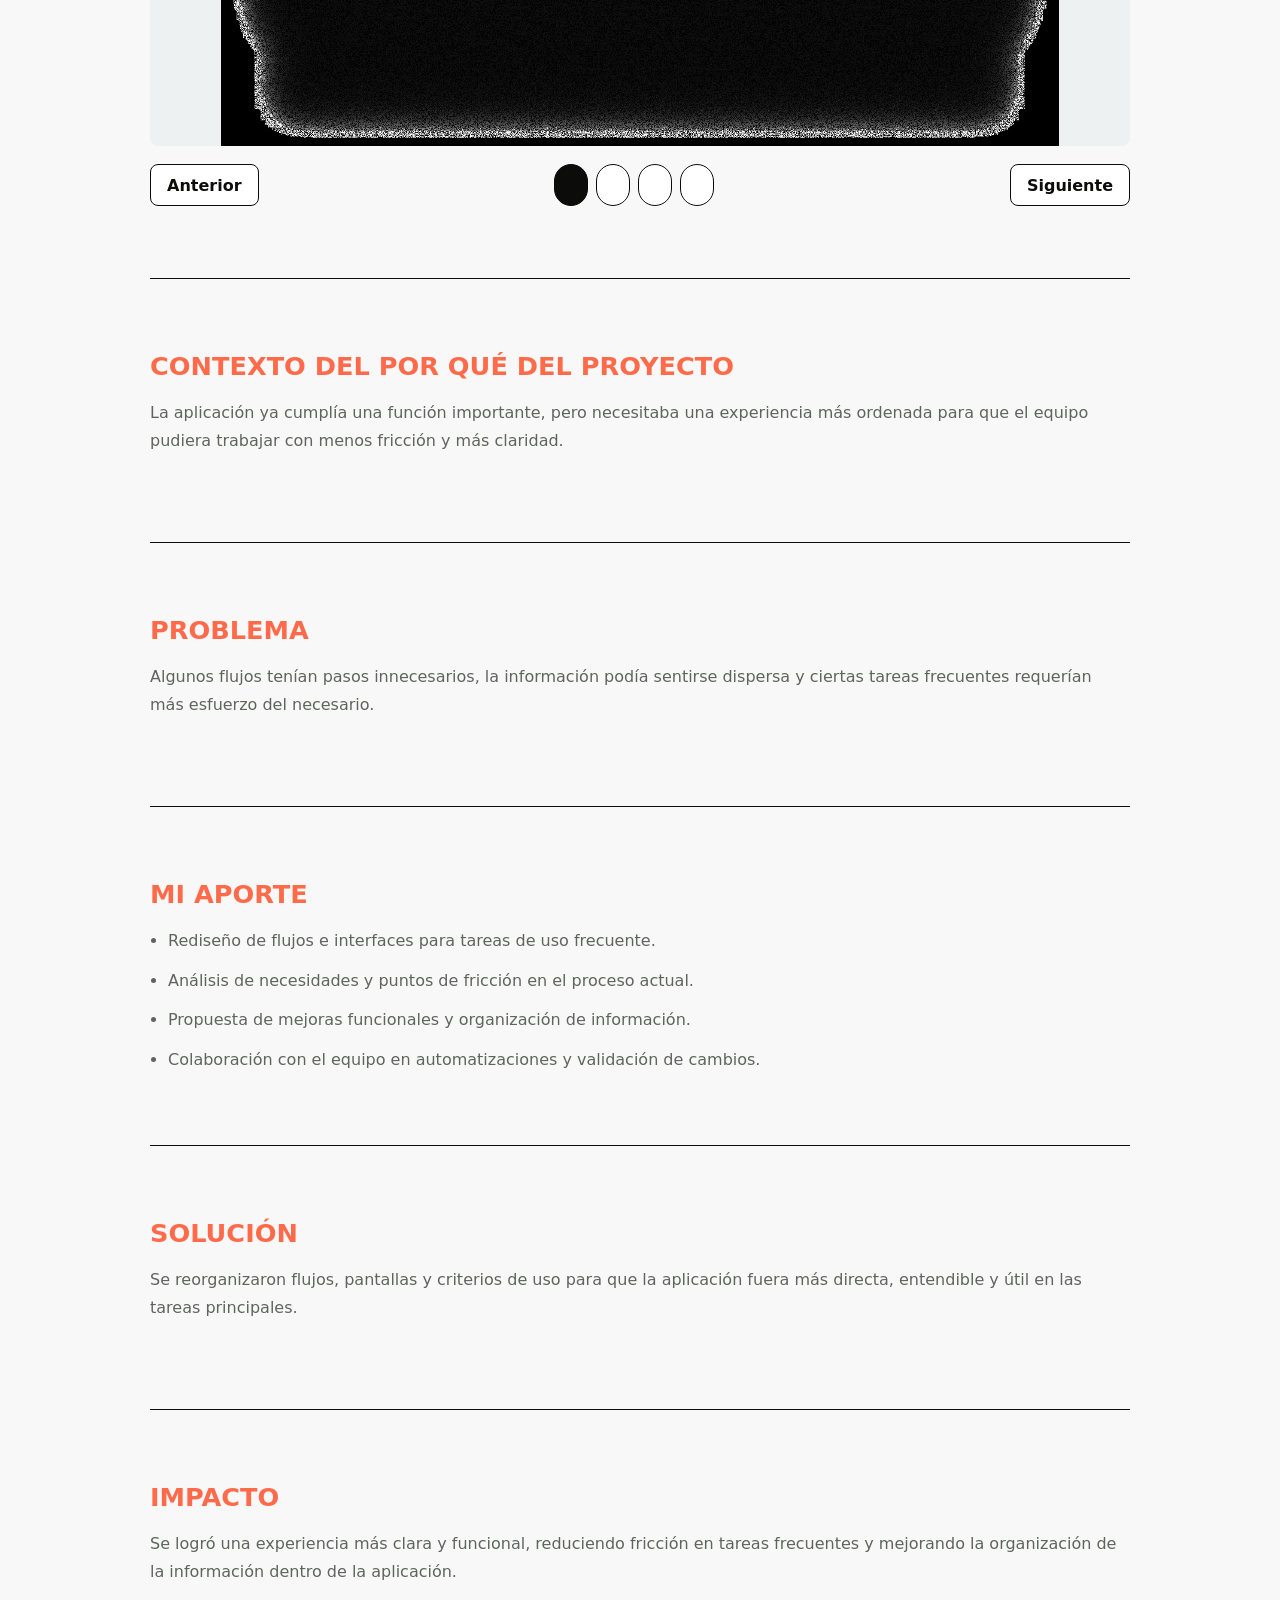
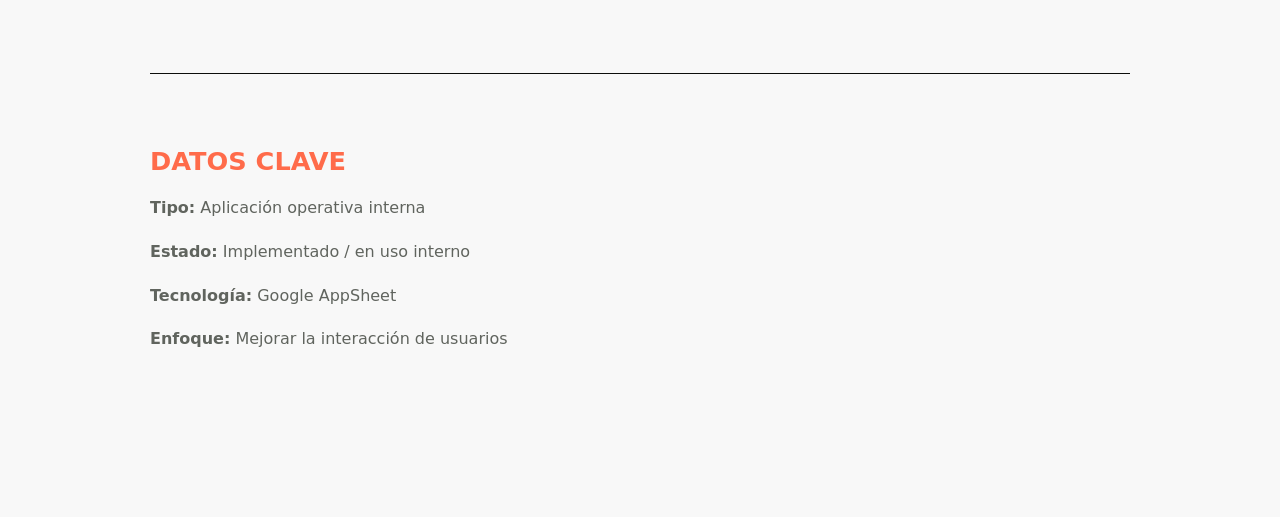
==== commit 2981f8a3: "Mejora header móvil y agrega galerías de proyecto" ====
--- a/proyecto-appsheet.html
+++ b/proyecto-appsheet.html
@@ -10,13 +10,13 @@
   <body class="pagina-proyecto">
     <!-- Cabecera reutilizada: permite volver al inicio o a la sección de proyectos. -->
     <header class="cabecera-sitio esta-desplazada" data-cabecera>
-      <a class="marca" href="index.html#inicio" aria-label="Ir al inicio"><span>DavidR</span></a>
       <!-- Botón de menú móvil: aparece cuando la navegación horizontal ya no cabe. -->
       <button class="boton-menu" type="button" aria-label="Abrir menú" aria-expanded="false" data-boton-menu>
         <span class="linea-menu"></span>
         <span class="linea-menu"></span>
         <span class="linea-menu"></span>
       </button>
+      <a class="marca" href="index.html#inicio" aria-label="Ir al inicio"><span>DavidR</span></a>
       <!-- Navegación principal: en escritorio es horizontal y en móvil se convierte en panel desplegable. -->
       <nav class="navegacion" aria-label="Navegación principal" data-menu>
         <a href="index.html#perfil">Perfil</a>
@@ -42,9 +42,24 @@
             utilizada por el equipo para organizar información, ejecutar tareas frecuentes y sostener procesos internos.
           </p>
         </article>
-        <!-- Imagen principal del proyecto dentro del caso de estudio. -->
-        <figure class="imagen-caso revelar">
-          <img src="assets/imagenes/GOOGLEAPPSHEET.png" alt="Imagen del proyecto AppSheet">
+        <!-- Galería del proyecto: permite ver capturas una por una y deslizar en móvil. -->
+        <figure class="galeria-caso revelar" data-galeria>
+          <div class="pista-galeria" data-pista-galeria>
+            <img class="slide-galeria esta-visible" src="assets/imagenes/pdf-p07-1.jpg" alt="Captura 1 del proyecto AppSheet">
+            <img class="slide-galeria" src="assets/imagenes/pdf-p07-2.jpg" alt="Captura 2 del proyecto AppSheet">
+            <img class="slide-galeria" src="assets/imagenes/pdf-p07-3.jpg" alt="Captura 3 del proyecto AppSheet">
+            <img class="slide-galeria" src="assets/imagenes/pdf-p07-4.jpg" alt="Captura 4 del proyecto AppSheet">
+          </div>
+          <div class="controles-galeria">
+            <button type="button" data-galeria-anterior aria-label="Imagen anterior">Anterior</button>
+            <div class="puntos-galeria">
+              <button class="esta-activa" type="button" data-punto-galeria="0" aria-label="Ver captura 1"></button>
+              <button type="button" data-punto-galeria="1" aria-label="Ver captura 2"></button>
+              <button type="button" data-punto-galeria="2" aria-label="Ver captura 3"></button>
+              <button type="button" data-punto-galeria="3" aria-label="Ver captura 4"></button>
+            </div>
+            <button type="button" data-galeria-siguiente aria-label="Imagen siguiente">Siguiente</button>
+          </div>
         </figure>
         <article class="bloque-caso revelar">
           <h2>Contexto del por qué del proyecto</h2>
--- a/css/styles.css
+++ b/css/styles.css
@@ -831,6 +831,83 @@
   border-radius: 8px;
 }
 
+/* Galería del proyecto: permite mostrar capturas una por una en lugar de una imagen compuesta. */
+.galeria-caso {
+  margin: 0;
+  padding: clamp(30px, 6vw, 72px) 0;
+  border-top: 1px solid var(--ink);
+}
+
+/* Marco de galería: contiene la captura activa y evita que se recorte en móvil. */
+.pista-galeria {
+  position: relative;
+  min-height: 76vh;
+  overflow: hidden;
+  border-radius: 8px;
+  background: #eef1f2;
+}
+
+/* Slide de galería: todas las imágenes se apilan y solo una queda visible a la vez. */
+.slide-galeria {
+  position: absolute;
+  inset: 0;
+  opacity: 0;
+  object-fit: contain;
+  transition: opacity 220ms ease;
+}
+
+/* Slide activo: muestra la captura actual dentro de la galería. */
+.slide-galeria.esta-visible {
+  opacity: 1;
+}
+
+/* Controles inferiores de la galería: botones laterales y puntos de posición. */
+.controles-galeria {
+  display: grid;
+  grid-template-columns: auto 1fr auto;
+  align-items: center;
+  gap: 14px;
+  margin-top: 18px;
+}
+
+/* Botones de galería: mantienen el mismo lenguaje visual simple del sitio. */
+.controles-galeria button,
+.puntos-galeria button {
+  border: 1px solid var(--ink);
+  background: var(--white);
+  color: var(--ink);
+  font: inherit;
+  cursor: pointer;
+}
+
+/* Botones lateral izquierdo y derecho de la galería. */
+.controles-galeria button {
+  min-height: 42px;
+  padding: 0 16px;
+  border-radius: 8px;
+  font-weight: 800;
+}
+
+/* Puntos de galería: muestran qué captura está activa. */
+.puntos-galeria {
+  display: flex;
+  justify-content: center;
+  gap: 8px;
+}
+
+/* Botones tipo punto de la galería. */
+.puntos-galeria button {
+  width: 34px;
+  height: 8px;
+  padding: 0;
+  border-radius: 999px;
+}
+
+/* Punto activo de la galería. */
+.puntos-galeria button.esta-activa {
+  background: var(--ink);
+}
+
 .bloque-caso h2 {
   margin-bottom: 18px;
   color: var(--coral);
@@ -866,8 +943,13 @@
 /* Ajustes para tablets y pantallas medianas. */
 @media (max-width: 880px) {
   .cabecera-sitio {
-    grid-template-columns: auto auto auto;
+    grid-template-columns: auto auto 1fr auto;
     align-items: center;
+  }
+
+  /* Botón y marca juntos: el menú queda al lado izquierdo del nombre en móvil. */
+  .marca {
+    justify-self: start;
   }
 
   /* Navegación móvil: se vuelve un panel desplegable debajo de la cabecera. */
@@ -895,7 +977,8 @@
   /* Botón hamburguesa visible en móvil. */
   .boton-menu {
     display: inline-grid;
-    justify-self: end;
+    justify-self: start;
+    margin-right: 10px;
   }
 
   /* Acción secundaria dentro del menú móvil. */
@@ -906,9 +989,13 @@
     font-weight: 800;
   }
 
-  /* Oculta el botón lateral grande en móvil para evitar duplicidad con el menú. */
+  /* Mantiene visible la acción principal también en móvil. */
   .accion-cabecera {
-    display: none;
+    display: inline-grid;
+    justify-self: end;
+    min-height: 34px;
+    padding: 0 12px;
+    font-size: 0.86rem;
   }
 
   .portada {
@@ -943,8 +1030,14 @@
   }
 
   .nombre-caso,
-  .imagen-caso {
+  .imagen-caso,
+  .galeria-caso {
     grid-column: auto;
+  }
+
+  /* Galería móvil: baja un poco la altura para que la captura se vea mejor en pantallas estrechas. */
+  .pista-galeria {
+    min-height: 520px;
   }
 
   .ruleta-proyectos {
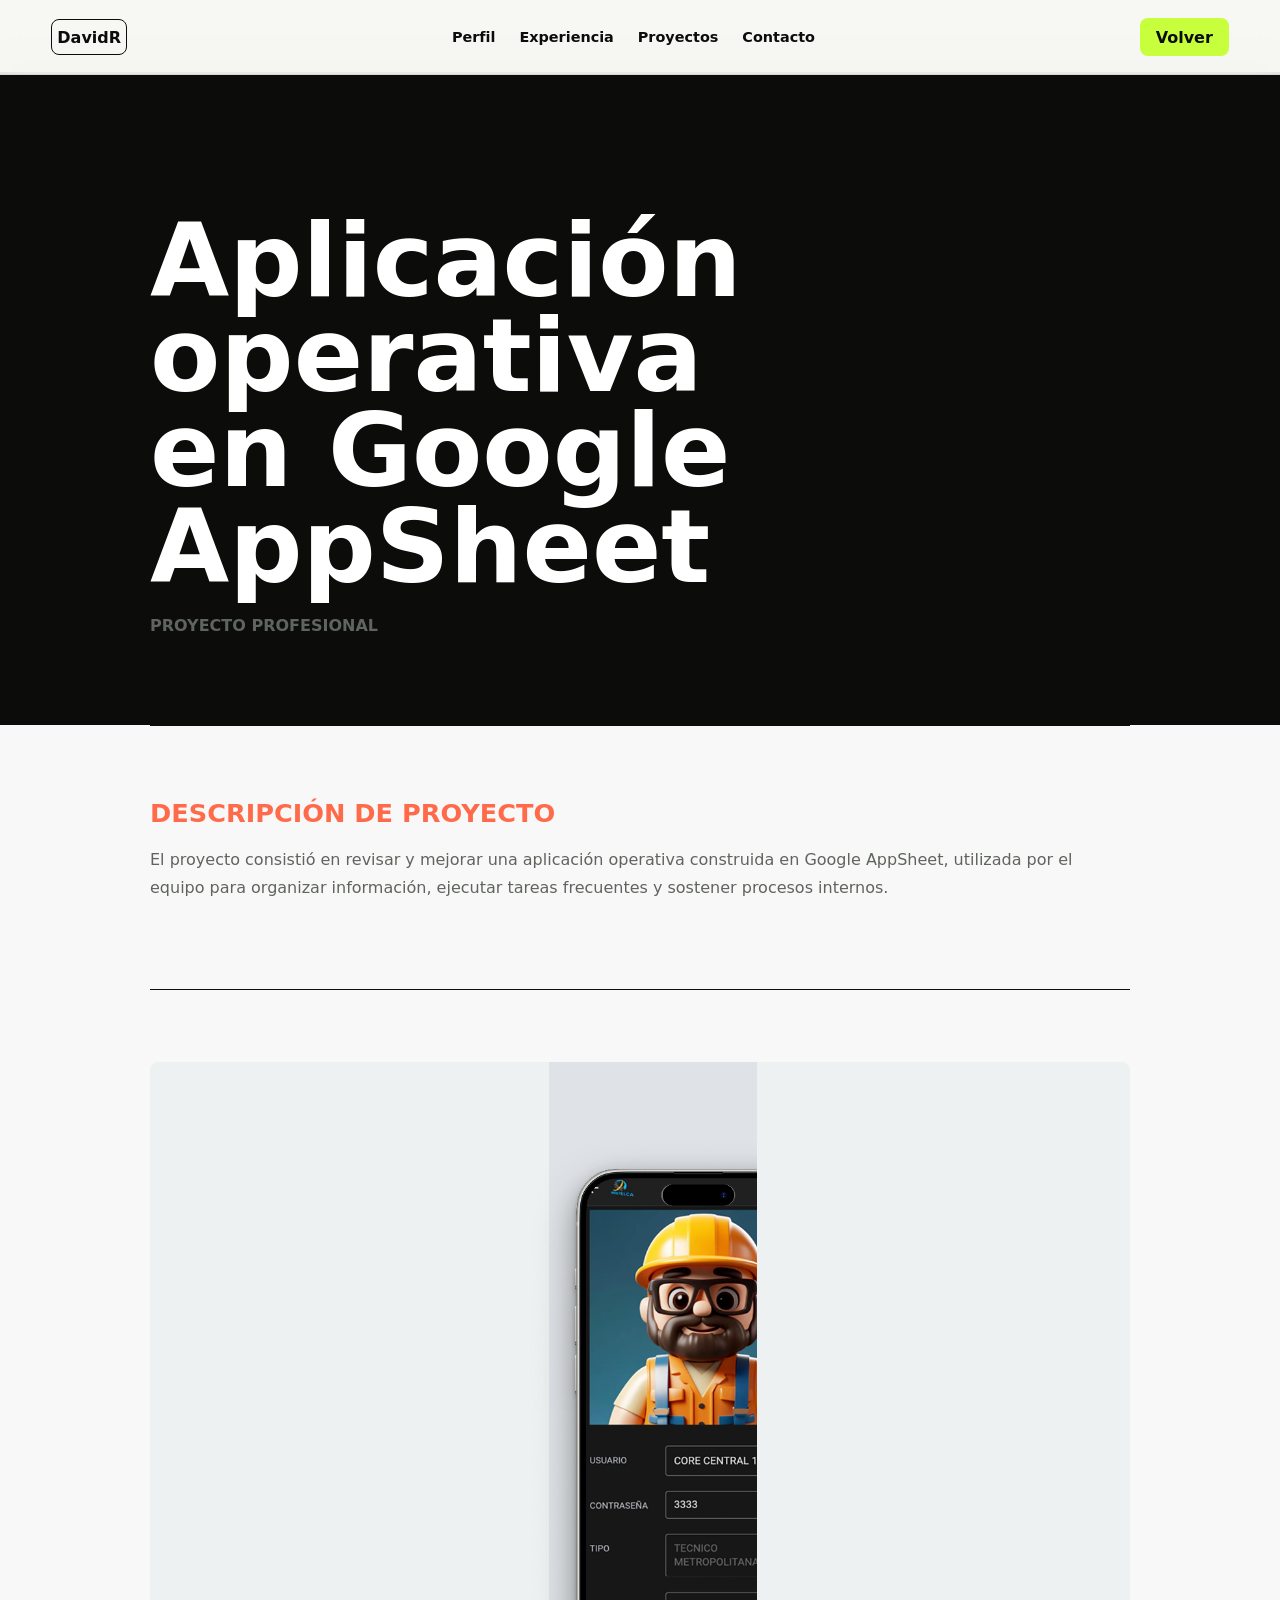
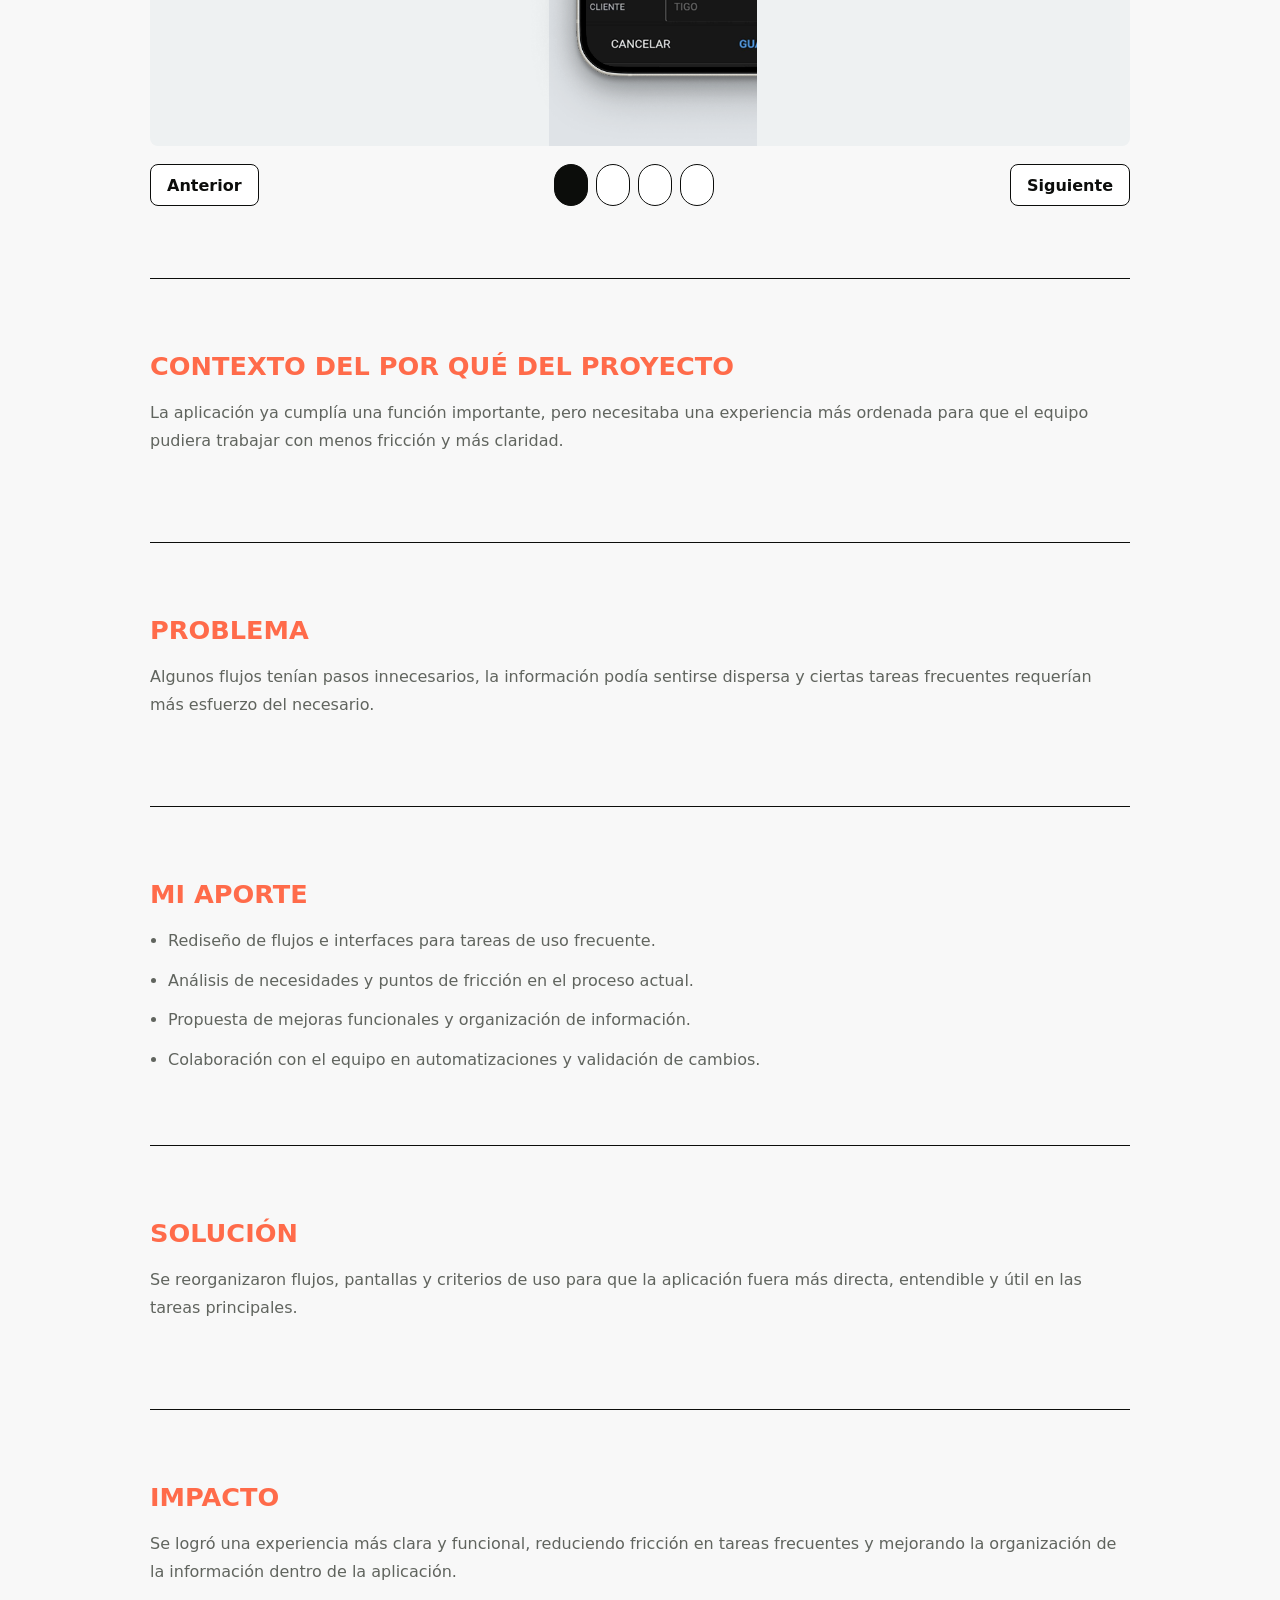
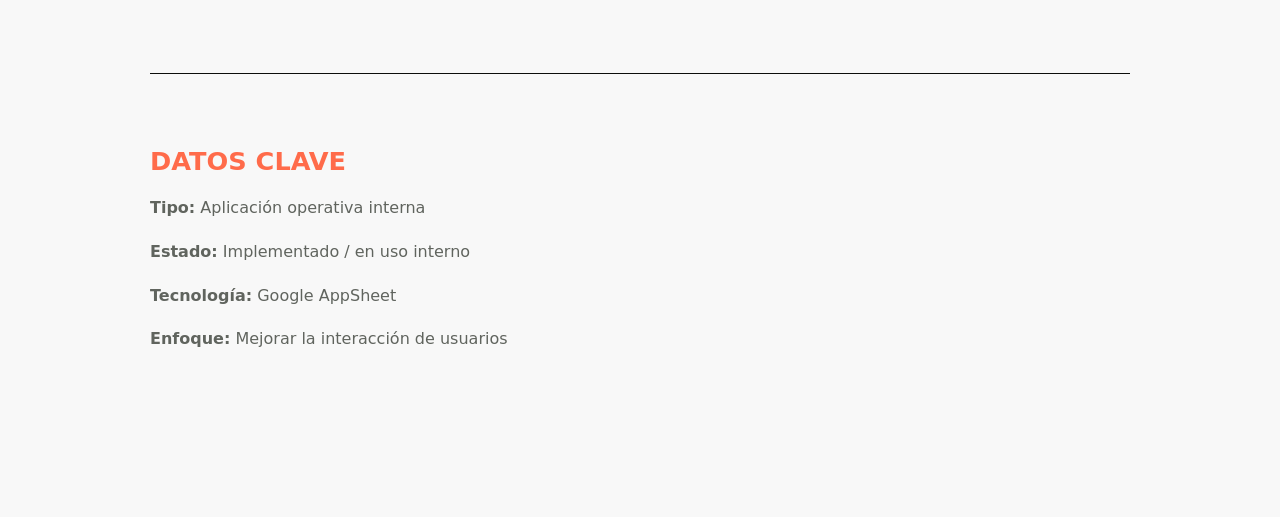
==== commit 2269ba08: "Mejora header móvil y agrega galerías de proyecto" ====
--- a/proyecto-appsheet.html
+++ b/proyecto-appsheet.html
@@ -42,13 +42,13 @@
             utilizada por el equipo para organizar información, ejecutar tareas frecuentes y sostener procesos internos.
           </p>
         </article>
-        <!-- Galería del proyecto: permite ver capturas una por una y deslizar en móvil. -->
+        <!-- Galería del proyecto: muestra cuatro pantallas individuales para recorrer la app paso a paso. -->
         <figure class="galeria-caso revelar" data-galeria>
           <div class="pista-galeria" data-pista-galeria>
-            <img class="slide-galeria esta-visible" src="assets/imagenes/pdf-p07-1.jpg" alt="Captura 1 del proyecto AppSheet">
-            <img class="slide-galeria" src="assets/imagenes/pdf-p07-2.jpg" alt="Captura 2 del proyecto AppSheet">
-            <img class="slide-galeria" src="assets/imagenes/pdf-p07-3.jpg" alt="Captura 3 del proyecto AppSheet">
-            <img class="slide-galeria" src="assets/imagenes/pdf-p07-4.jpg" alt="Captura 4 del proyecto AppSheet">
+            <img class="slide-galeria esta-visible" src="assets/imagenes/recortes/appsheet-1.png" alt="Pantalla de acceso y registro del proyecto AppSheet">
+            <img class="slide-galeria" src="assets/imagenes/recortes/appsheet-2.png" alt="Pantalla de funciones principales del proyecto AppSheet">
+            <img class="slide-galeria" src="assets/imagenes/recortes/appsheet-3.png" alt="Pantalla de opciones operativas del proyecto AppSheet">
+            <img class="slide-galeria" src="assets/imagenes/recortes/appsheet-4.png" alt="Pantalla de menú lateral del proyecto AppSheet">
           </div>
           <div class="controles-galeria">
             <button type="button" data-galeria-anterior aria-label="Imagen anterior">Anterior</button>
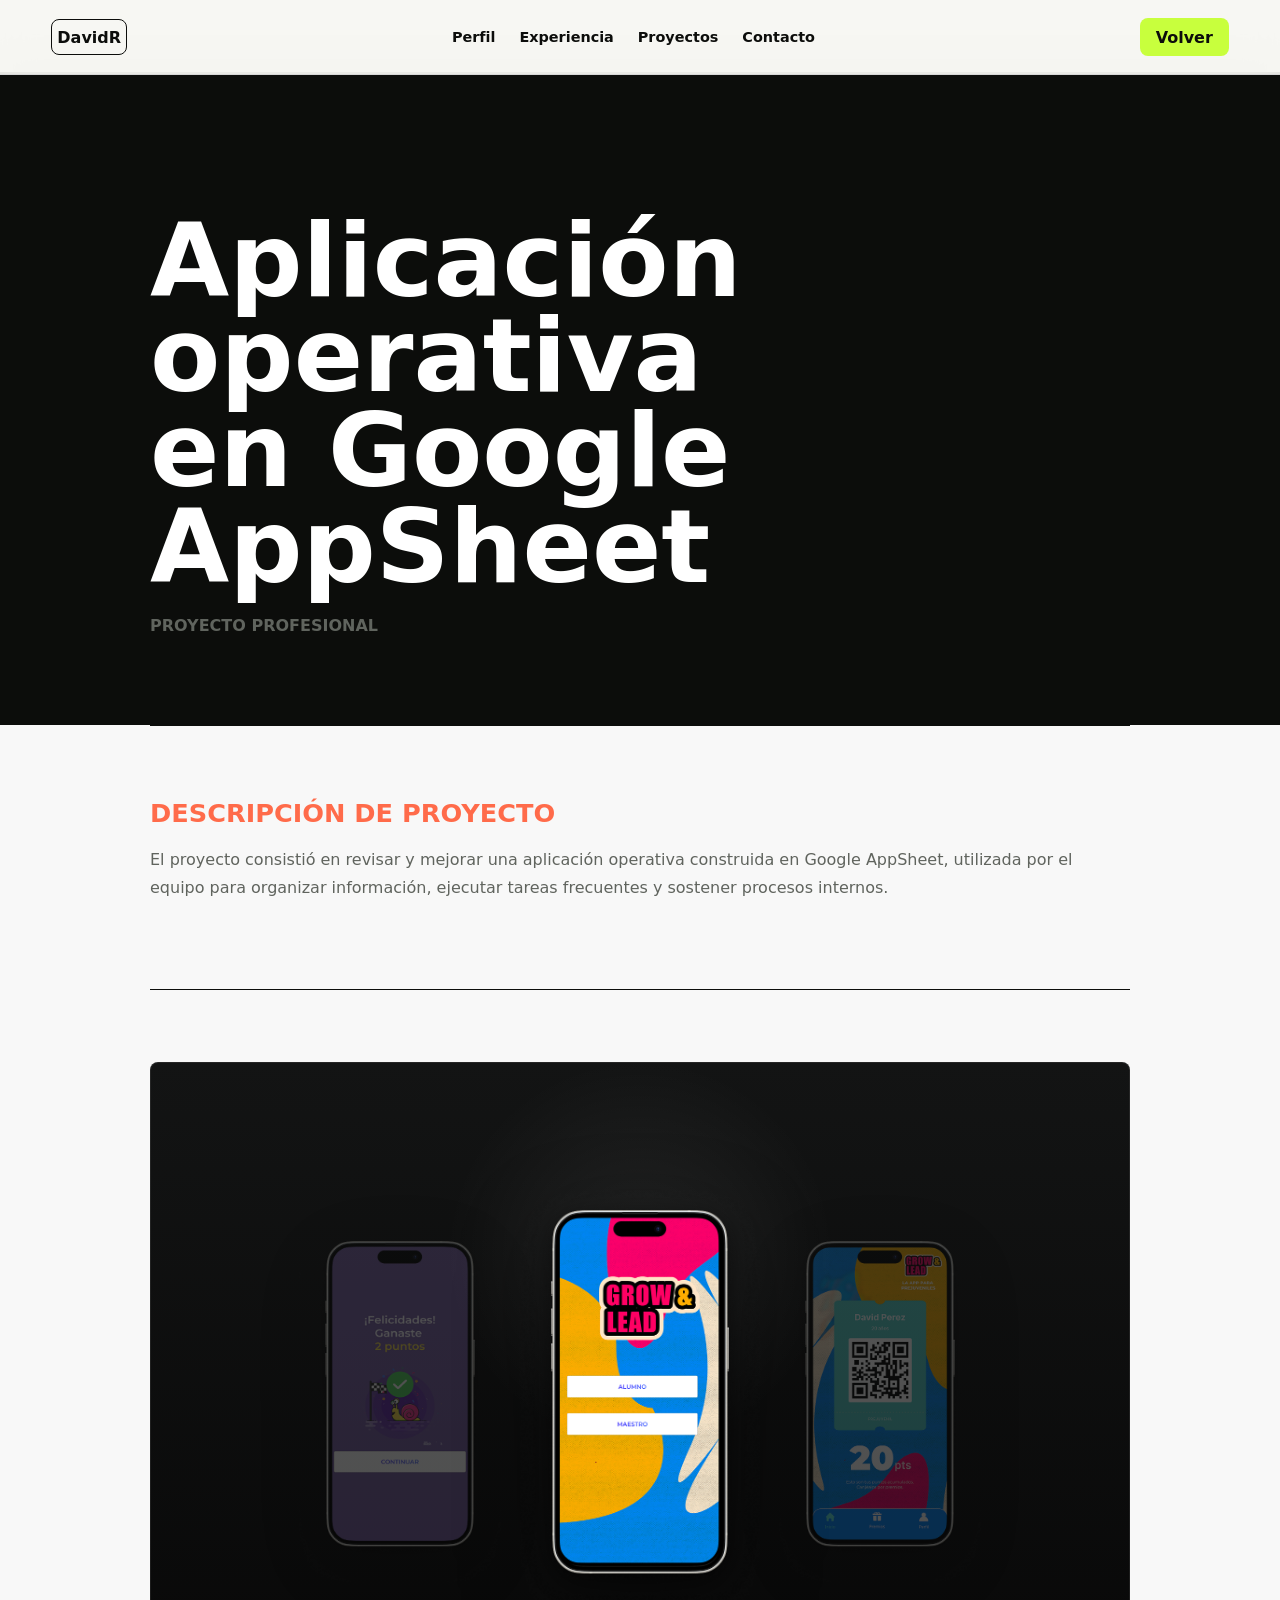
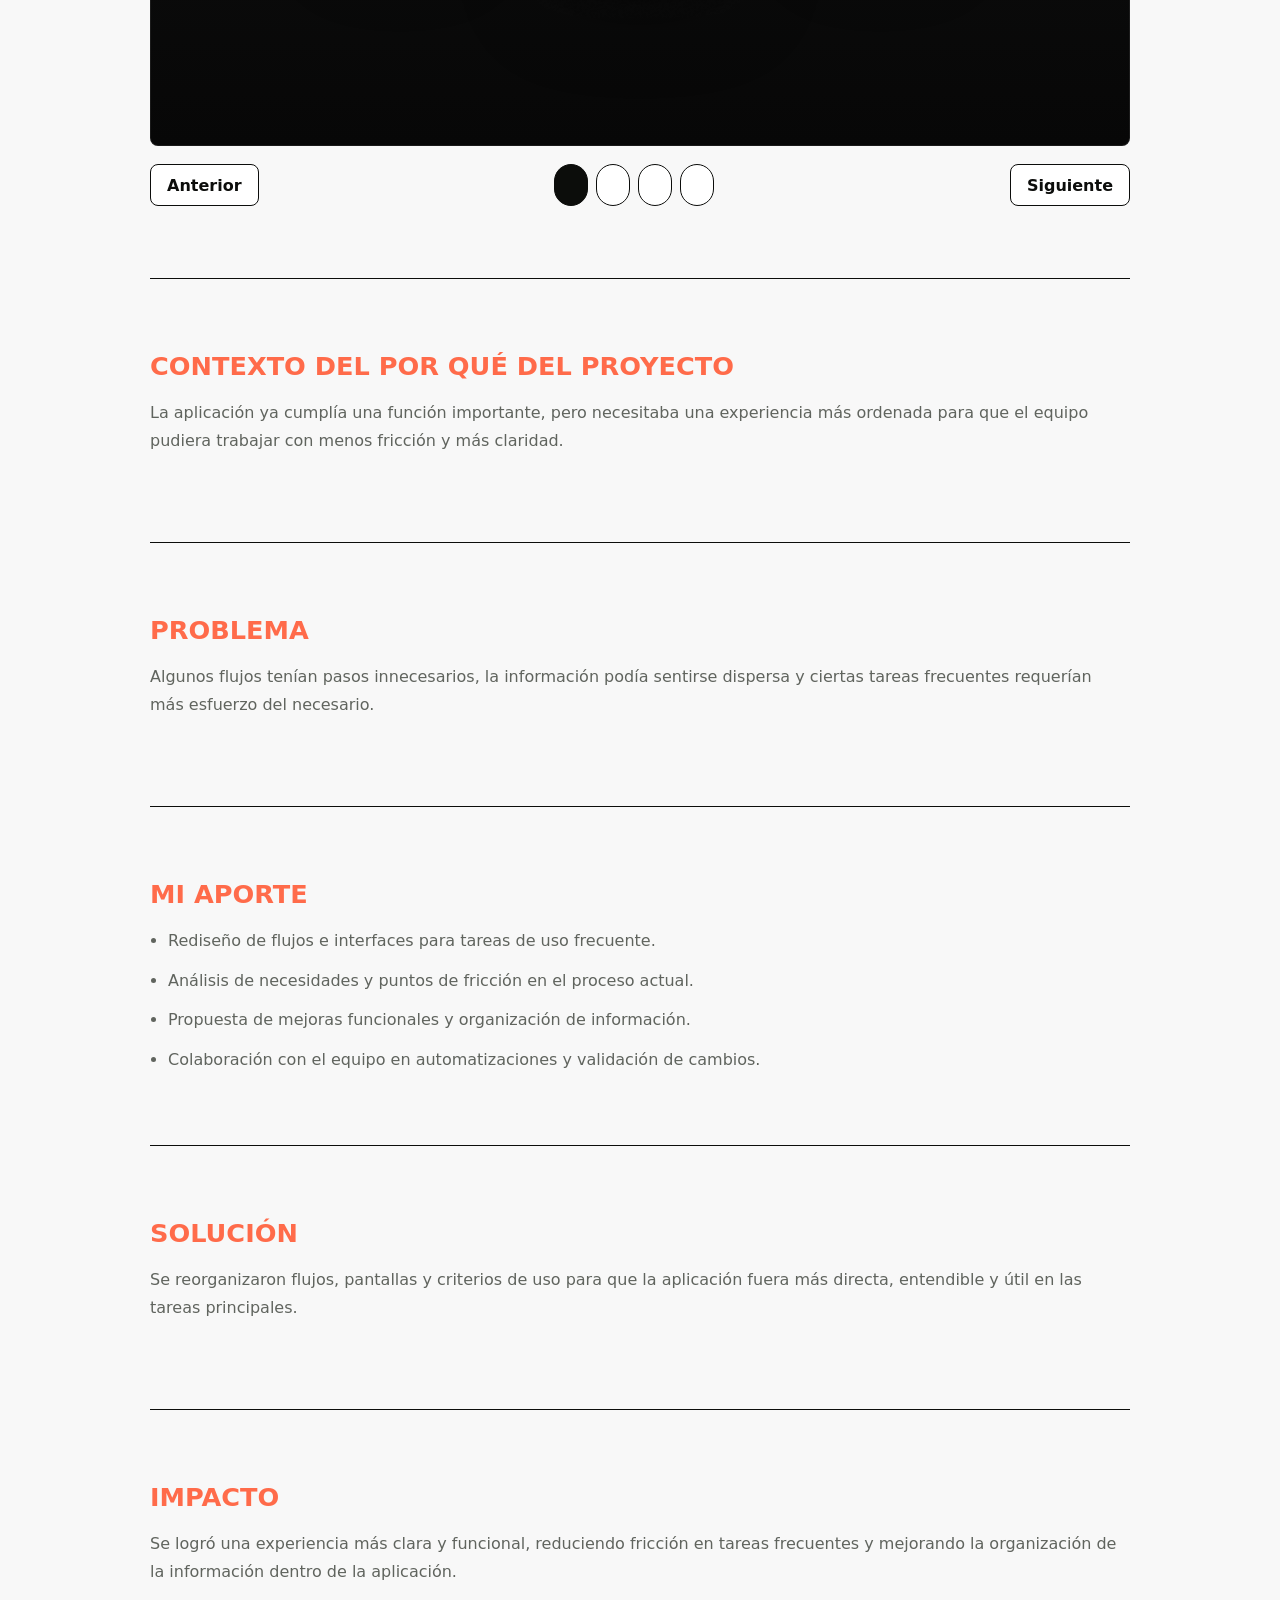
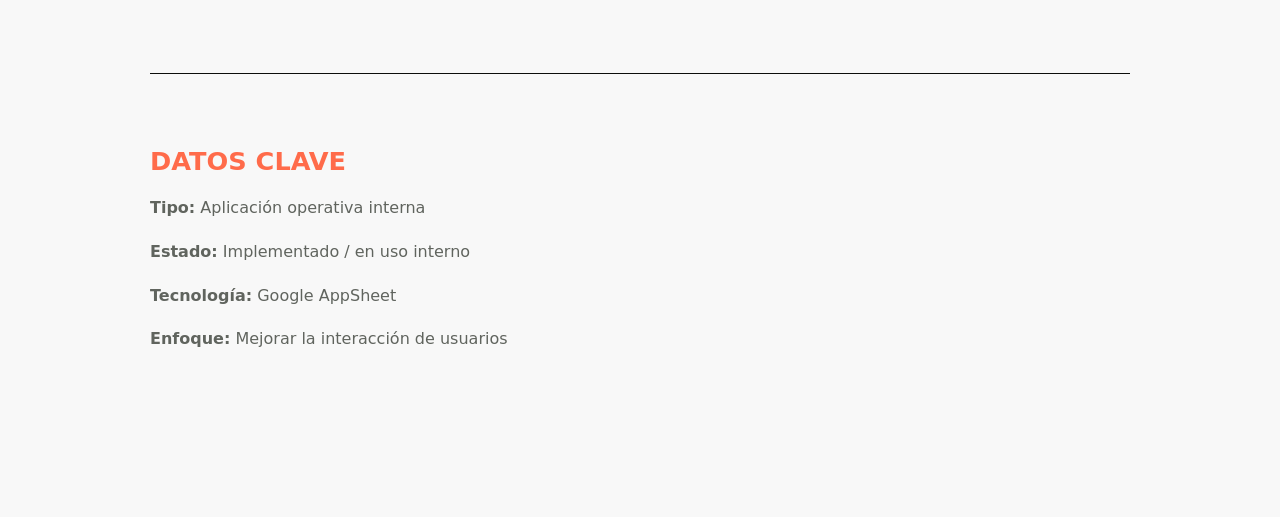
==== commit 3223a1ad: "Mejora galerias" ====
--- a/proyecto-appsheet.html
+++ b/proyecto-appsheet.html
@@ -42,13 +42,13 @@
             utilizada por el equipo para organizar información, ejecutar tareas frecuentes y sostener procesos internos.
           </p>
         </article>
-        <!-- Galería del proyecto: muestra cuatro pantallas individuales para recorrer la app paso a paso. -->
-        <figure class="galeria-caso revelar" data-galeria>
+        <!-- Galería del proyecto: deja una captura protagonista al centro y anticipa las siguientes a los lados. -->
+        <figure class="galeria-caso galeria-caso-showcase revelar" data-galeria>
           <div class="pista-galeria" data-pista-galeria>
-            <img class="slide-galeria esta-visible" src="assets/imagenes/recortes/appsheet-1.png" alt="Pantalla de acceso y registro del proyecto AppSheet">
-            <img class="slide-galeria" src="assets/imagenes/recortes/appsheet-2.png" alt="Pantalla de funciones principales del proyecto AppSheet">
-            <img class="slide-galeria" src="assets/imagenes/recortes/appsheet-3.png" alt="Pantalla de opciones operativas del proyecto AppSheet">
-            <img class="slide-galeria" src="assets/imagenes/recortes/appsheet-4.png" alt="Pantalla de menú lateral del proyecto AppSheet">
+            <img class="slide-galeria esta-visible" src="assets/imagenes/LoginGrowApp.png" alt="Pantalla 1 temporal de referencia para la galería del proyecto AppSheet">
+            <img class="slide-galeria" src="assets/imagenes/HomeGrowApp.png" alt="Pantalla 2 temporal de referencia para la galería del proyecto AppSheet">
+            <img class="slide-galeria" src="assets/imagenes/TestGrowApp.png" alt="Pantalla 3 temporal de referencia para la galería del proyecto AppSheet">
+            <img class="slide-galeria" src="assets/imagenes/CongraGrowApp.png" alt="Pantalla 4 temporal de referencia para la galería del proyecto AppSheet">
           </div>
           <div class="controles-galeria">
             <button type="button" data-galeria-anterior aria-label="Imagen anterior">Anterior</button>
--- a/css/styles.css
+++ b/css/styles.css
@@ -838,27 +838,59 @@
   border-top: 1px solid var(--ink);
 }
 
-/* Marco de galería: contiene la captura activa y evita que se recorte en móvil. */
+/* Marco de galería: crea un escenario oscuro para que las pantallas se lean como piezas protagonistas. */
 .pista-galeria {
   position: relative;
-  min-height: 76vh;
+  min-height: clamp(420px, 76vh, 760px);
   overflow: hidden;
   border-radius: 8px;
-  background: #eef1f2;
-}
-
-/* Slide de galería: todas las imágenes se apilan y solo una queda visible a la vez. */
+  background:
+    radial-gradient(circle at 50% 28%, rgba(255, 255, 255, 0.08), transparent 28%),
+    linear-gradient(180deg, #131414 0%, #070707 100%);
+  box-shadow: inset 0 0 0 1px rgba(255, 255, 255, 0.08);
+  touch-action: pan-y;
+}
+
+/* Slide de galería: coloca cada pantalla como tarjeta flotante y prepara la transición lateral. */
 .slide-galeria {
   position: absolute;
-  inset: 0;
+  top: 50%;
+  left: 50%;
+  width: min(320px, 68vw);
+  height: auto !important;
+  max-height: calc(100% - 48px);
   opacity: 0;
   object-fit: contain;
-  transition: opacity 220ms ease;
-}
-
-/* Slide activo: muestra la captura actual dentro de la galería. */
+  pointer-events: none;
+  filter: drop-shadow(0 20px 44px rgba(0, 0, 0, 0.42));
+  transform: translate(-50%, -50%) scale(0.72);
+  transition: opacity 220ms ease, transform 260ms ease, filter 260ms ease;
+}
+
+/* Slide activo: queda al centro, nítido y con tamaño completo. */
 .slide-galeria.esta-visible {
   opacity: 1;
+  z-index: 3;
+  transform: translate(-50%, -50%) scale(1);
+}
+
+/* Slide anterior: queda visible a la izquierda con menor fuerza visual. */
+.slide-galeria.esta-anterior {
+  opacity: 0.28;
+  z-index: 2;
+  transform: translate(calc(-50% - clamp(150px, 20vw, 240px)), -50%) scale(0.84);
+}
+
+/* Slide siguiente: queda visible a la derecha con menor fuerza visual. */
+.slide-galeria.esta-siguiente {
+  opacity: 0.28;
+  z-index: 2;
+  transform: translate(calc(-50% + clamp(150px, 20vw, 240px)), -50%) scale(0.84);
+}
+
+/* Variante showcase: suma aire para que la composición lateral no se sienta apretada. */
+.galeria-caso-showcase .slide-galeria {
+  padding: clamp(20px, 4vw, 34px);
 }
 
 /* Controles inferiores de la galería: botones laterales y puntos de posición. */
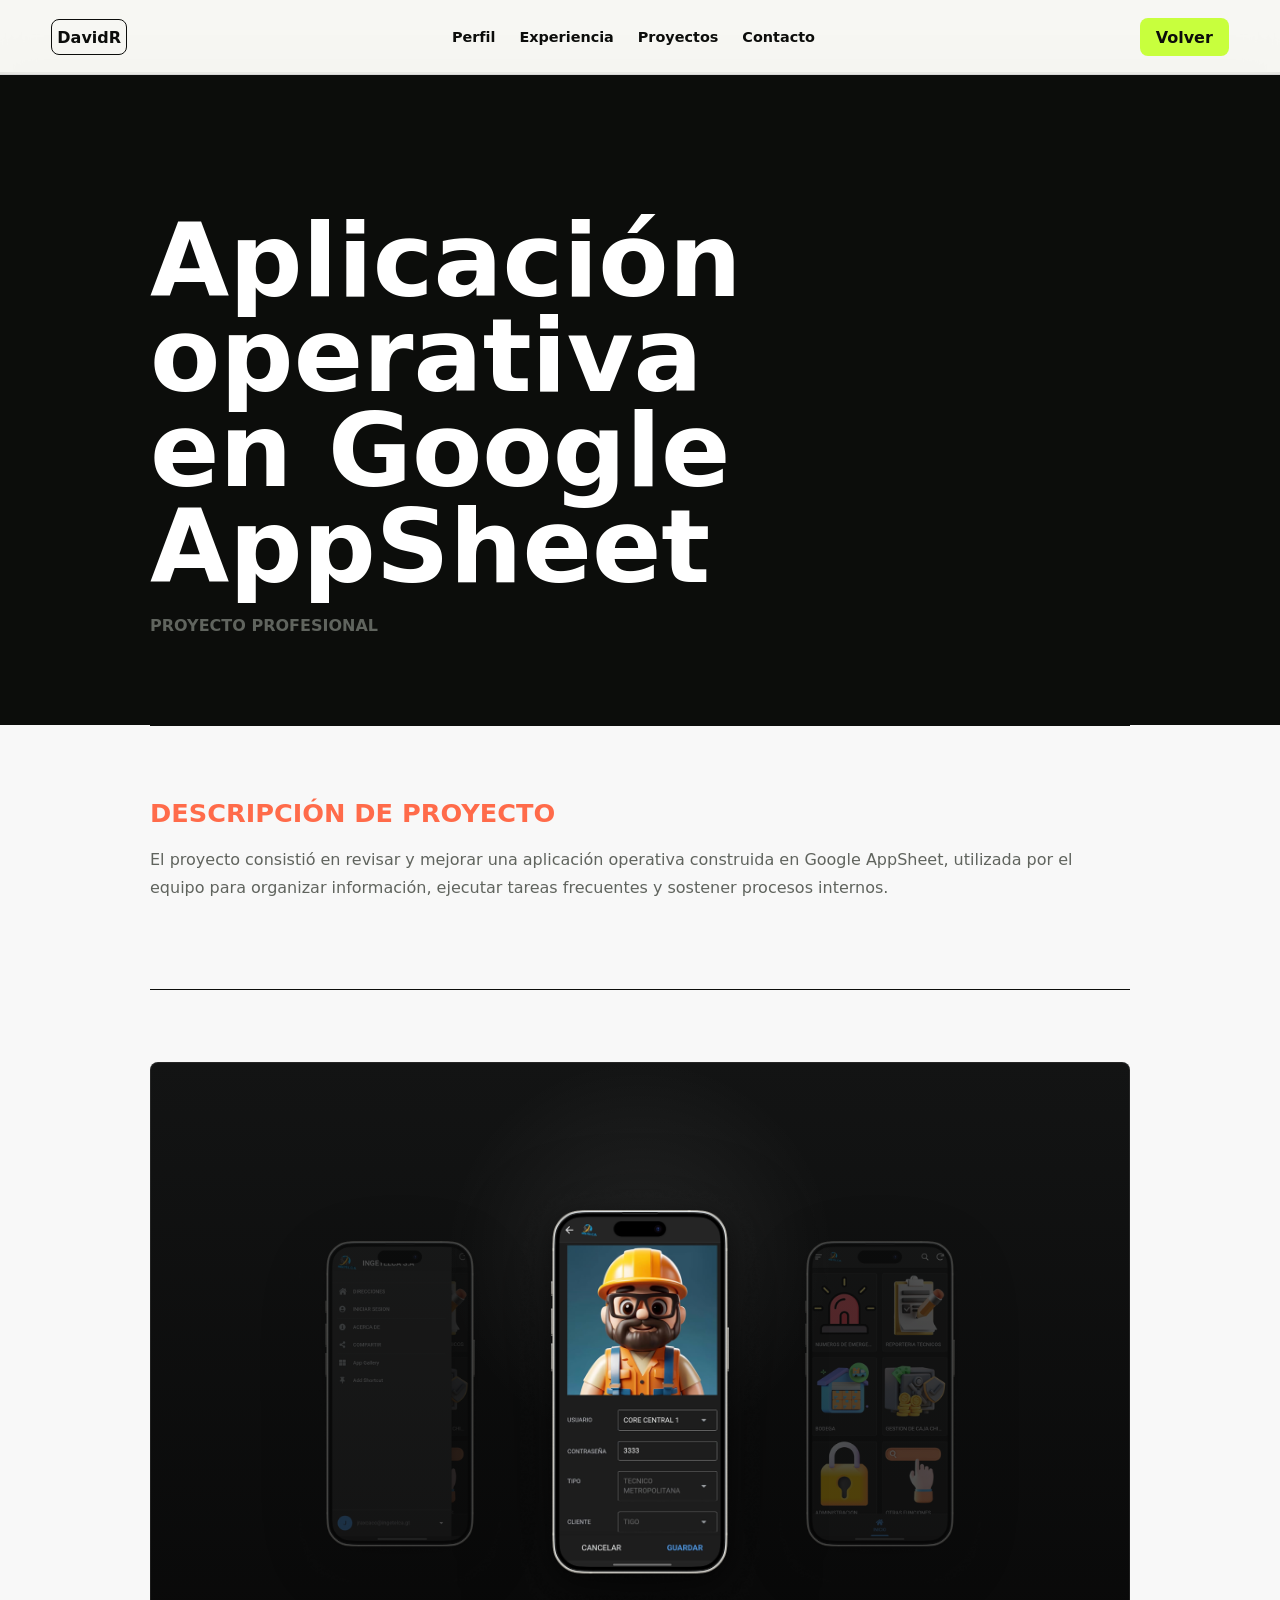
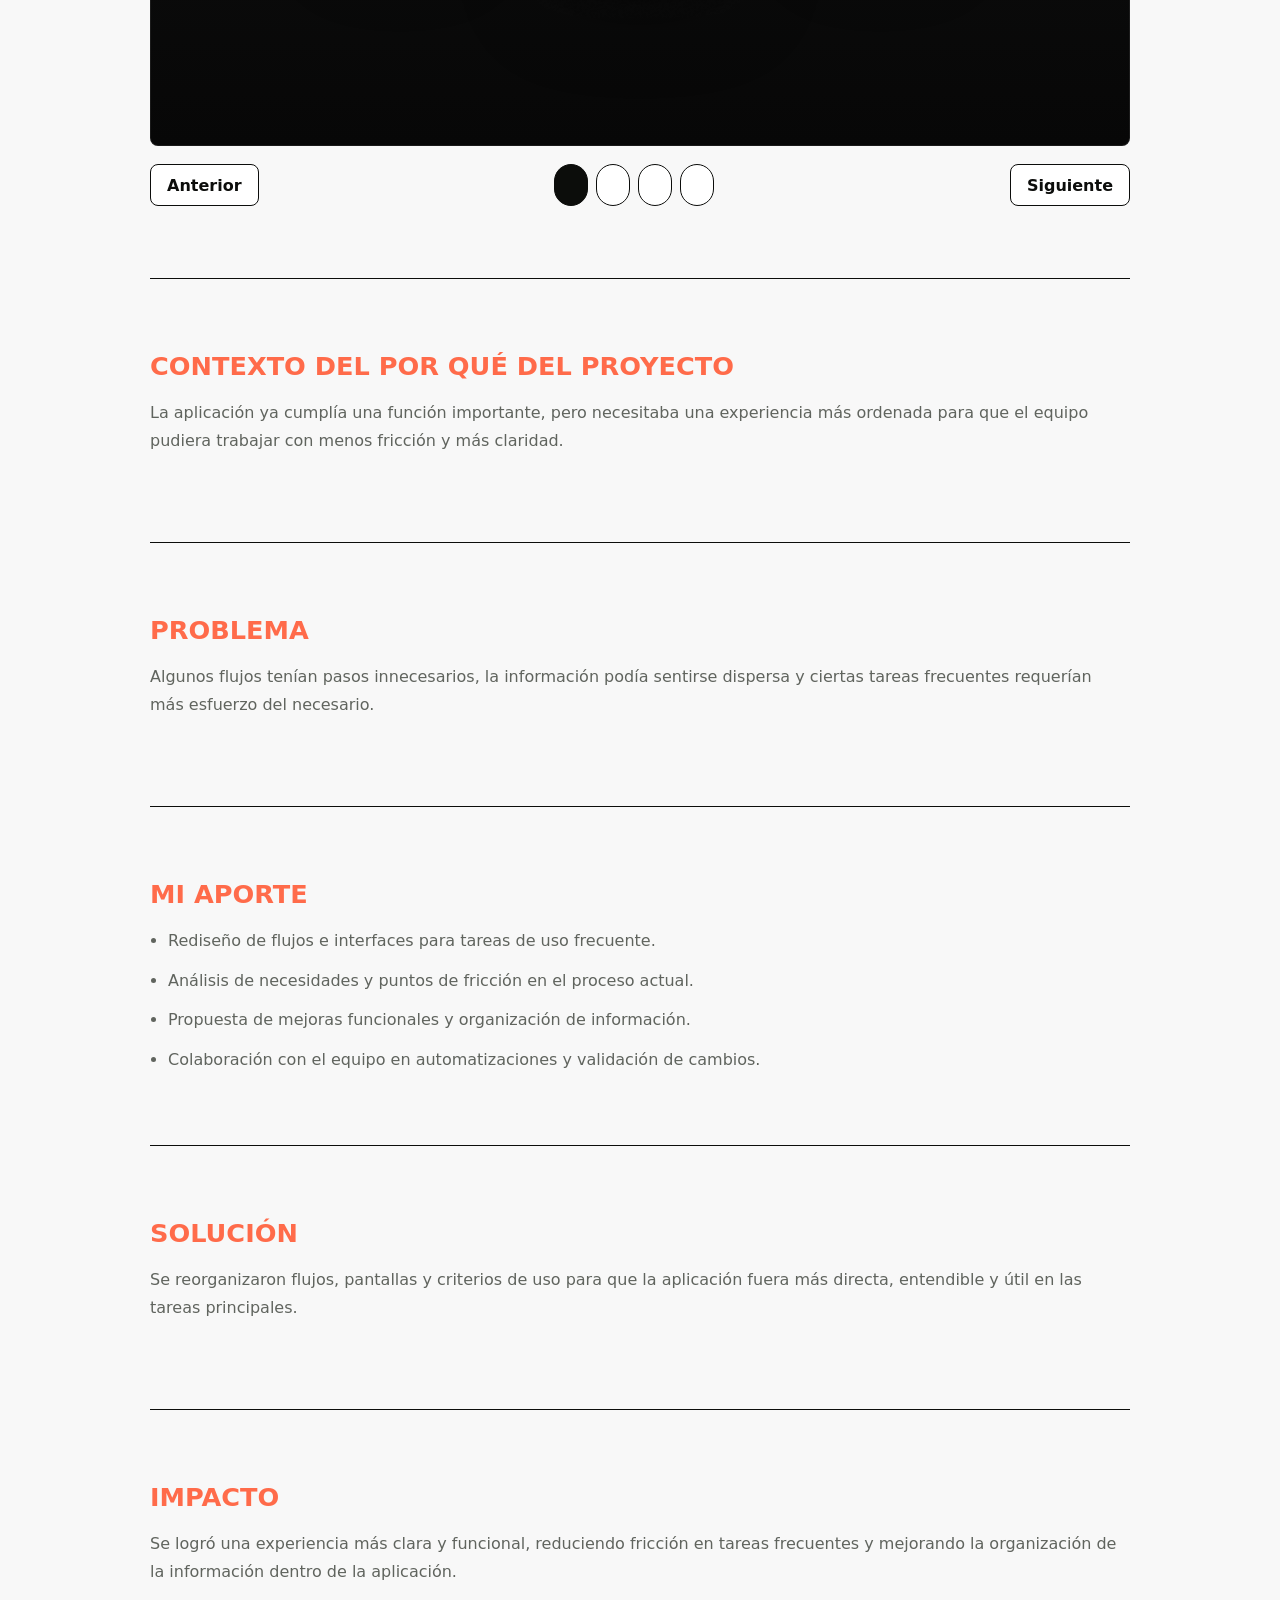
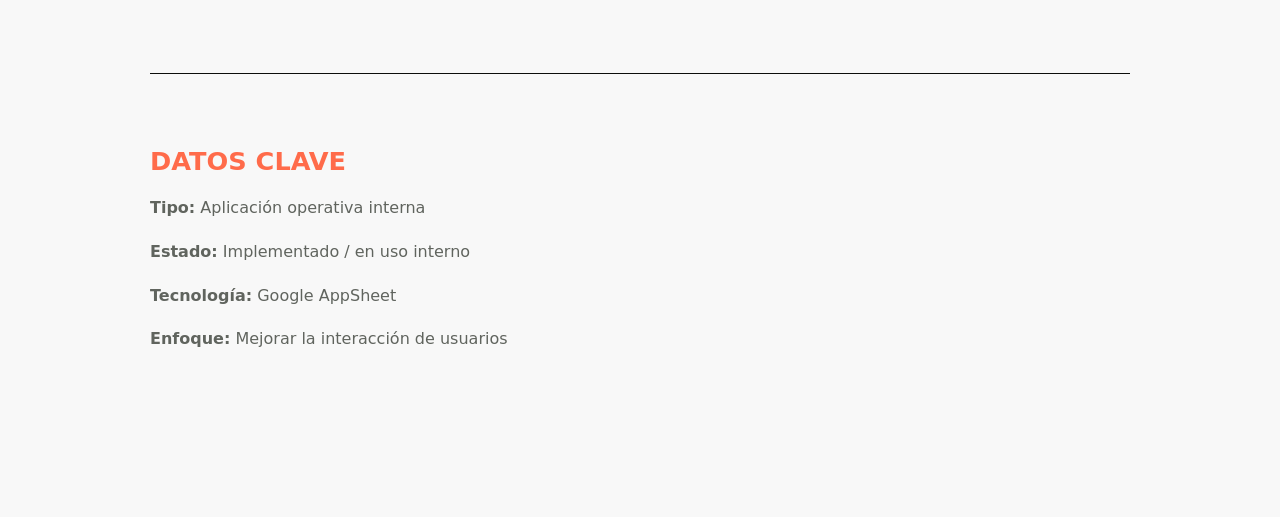
==== commit 3fcecce3: "Mejora galerias" ====
--- a/proyecto-appsheet.html
+++ b/proyecto-appsheet.html
@@ -45,10 +45,10 @@
         <!-- Galería del proyecto: deja una captura protagonista al centro y anticipa las siguientes a los lados. -->
         <figure class="galeria-caso galeria-caso-showcase revelar" data-galeria>
           <div class="pista-galeria" data-pista-galeria>
-            <img class="slide-galeria esta-visible" src="assets/imagenes/LoginGrowApp.png" alt="Pantalla 1 temporal de referencia para la galería del proyecto AppSheet">
-            <img class="slide-galeria" src="assets/imagenes/HomeGrowApp.png" alt="Pantalla 2 temporal de referencia para la galería del proyecto AppSheet">
-            <img class="slide-galeria" src="assets/imagenes/TestGrowApp.png" alt="Pantalla 3 temporal de referencia para la galería del proyecto AppSheet">
-            <img class="slide-galeria" src="assets/imagenes/CongraGrowApp.png" alt="Pantalla 4 temporal de referencia para la galería del proyecto AppSheet">
+            <img class="slide-galeria esta-visible" src="assets/imagenes/LoginAppSheetApp.png" alt="Pantalla 1 temporal de referencia para la galería del proyecto AppSheet">
+            <img class="slide-galeria" src="assets/imagenes/HomeAppSheetApp.png" alt="Pantalla 2 temporal de referencia para la galería del proyecto AppSheet">
+            <img class="slide-galeria" src="assets/imagenes/BodegaAppSheetApp.png" alt="Pantalla 3 temporal de referencia para la galería del proyecto AppSheet">
+            <img class="slide-galeria" src="assets/imagenes/OptionAppSheetApp.png" alt="Pantalla 4 temporal de referencia para la galería del proyecto AppSheet">
           </div>
           <div class="controles-galeria">
             <button type="button" data-galeria-anterior aria-label="Imagen anterior">Anterior</button>
--- a/css/styles.css
+++ b/css/styles.css
@@ -861,7 +861,7 @@
   max-height: calc(100% - 48px);
   opacity: 0;
   object-fit: contain;
-  pointer-events: none;
+  pointer-events: auto;
   filter: drop-shadow(0 20px 44px rgba(0, 0, 0, 0.42));
   transform: translate(-50%, -50%) scale(0.72);
   transition: opacity 220ms ease, transform 260ms ease, filter 260ms ease;
@@ -886,6 +886,12 @@
   opacity: 0.28;
   z-index: 2;
   transform: translate(calc(-50% + clamp(150px, 20vw, 240px)), -50%) scale(0.84);
+}
+
+/* Slides laterales: muestran cursor de interacción para indicar que se pueden traer al centro. */
+.slide-galeria.esta-anterior,
+.slide-galeria.esta-siguiente {
+  cursor: pointer;
 }
 
 /* Variante showcase: suma aire para que la composición lateral no se sienta apretada. */
